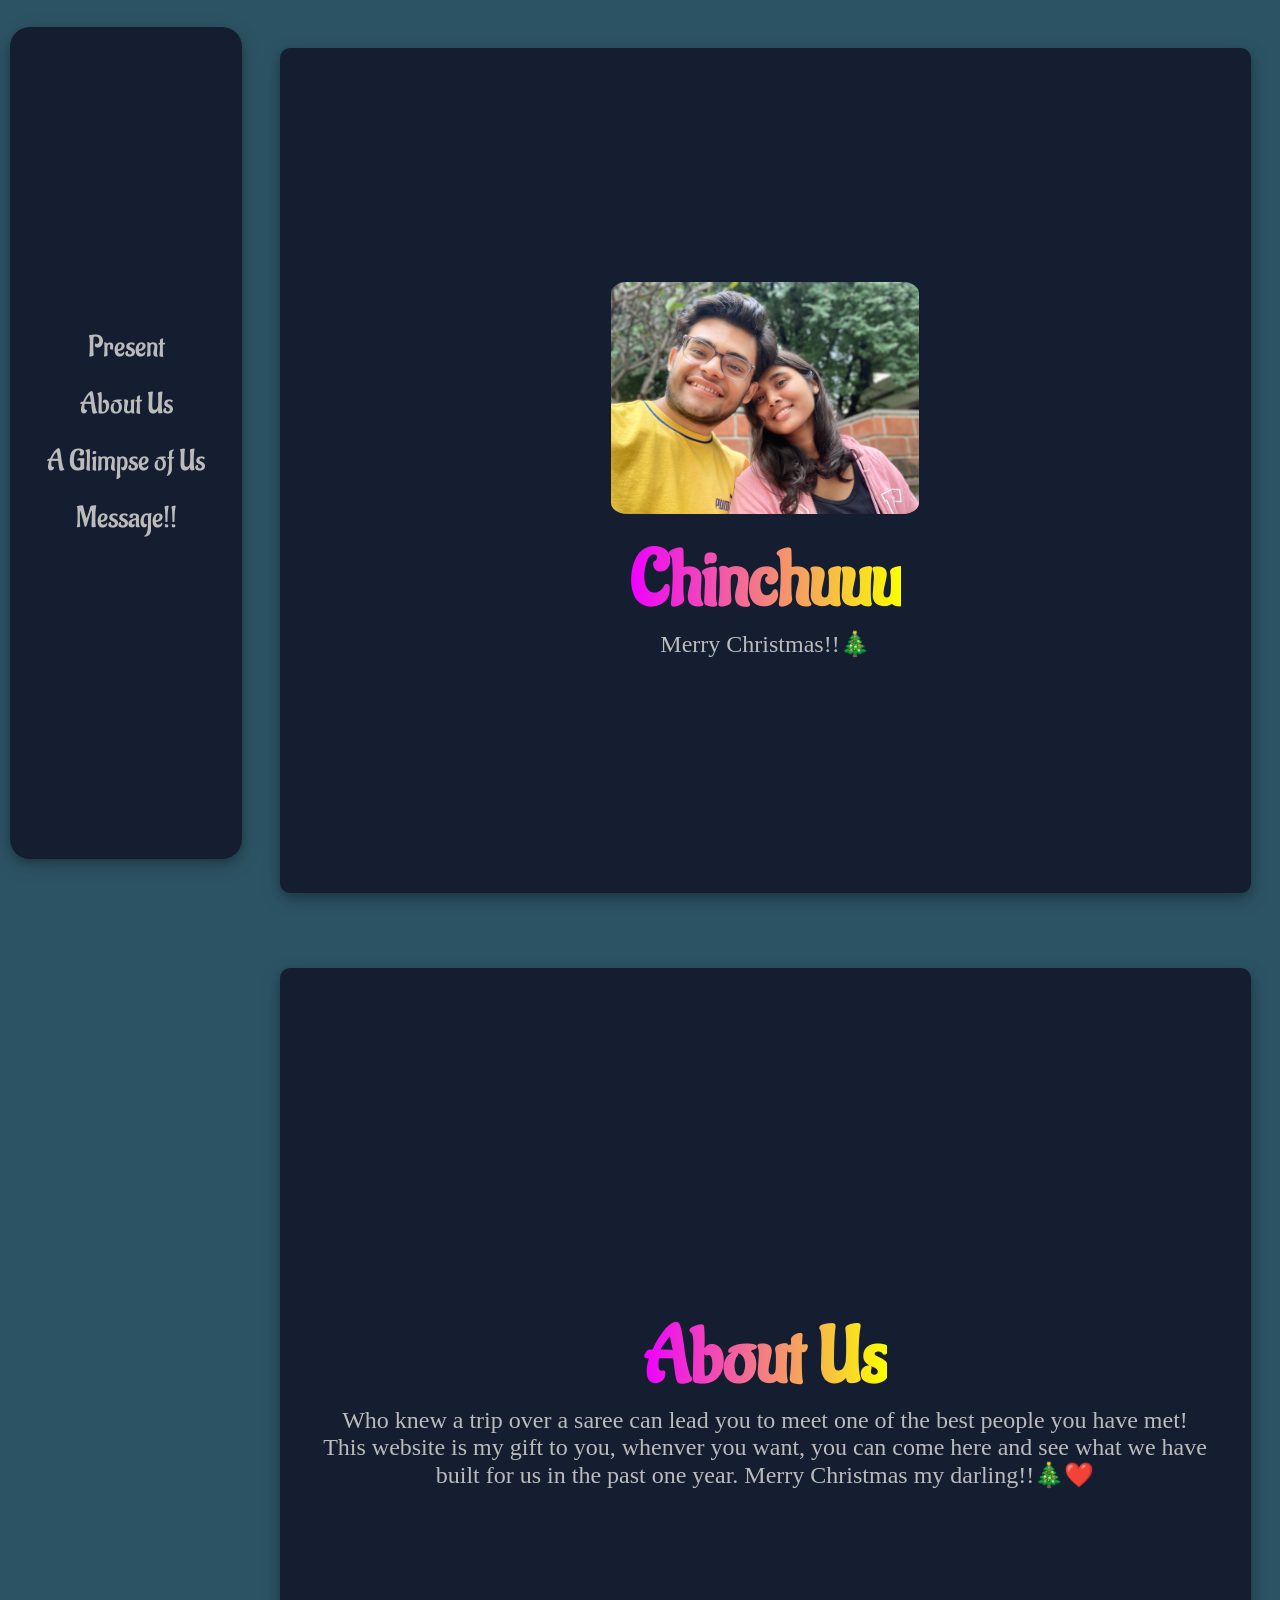
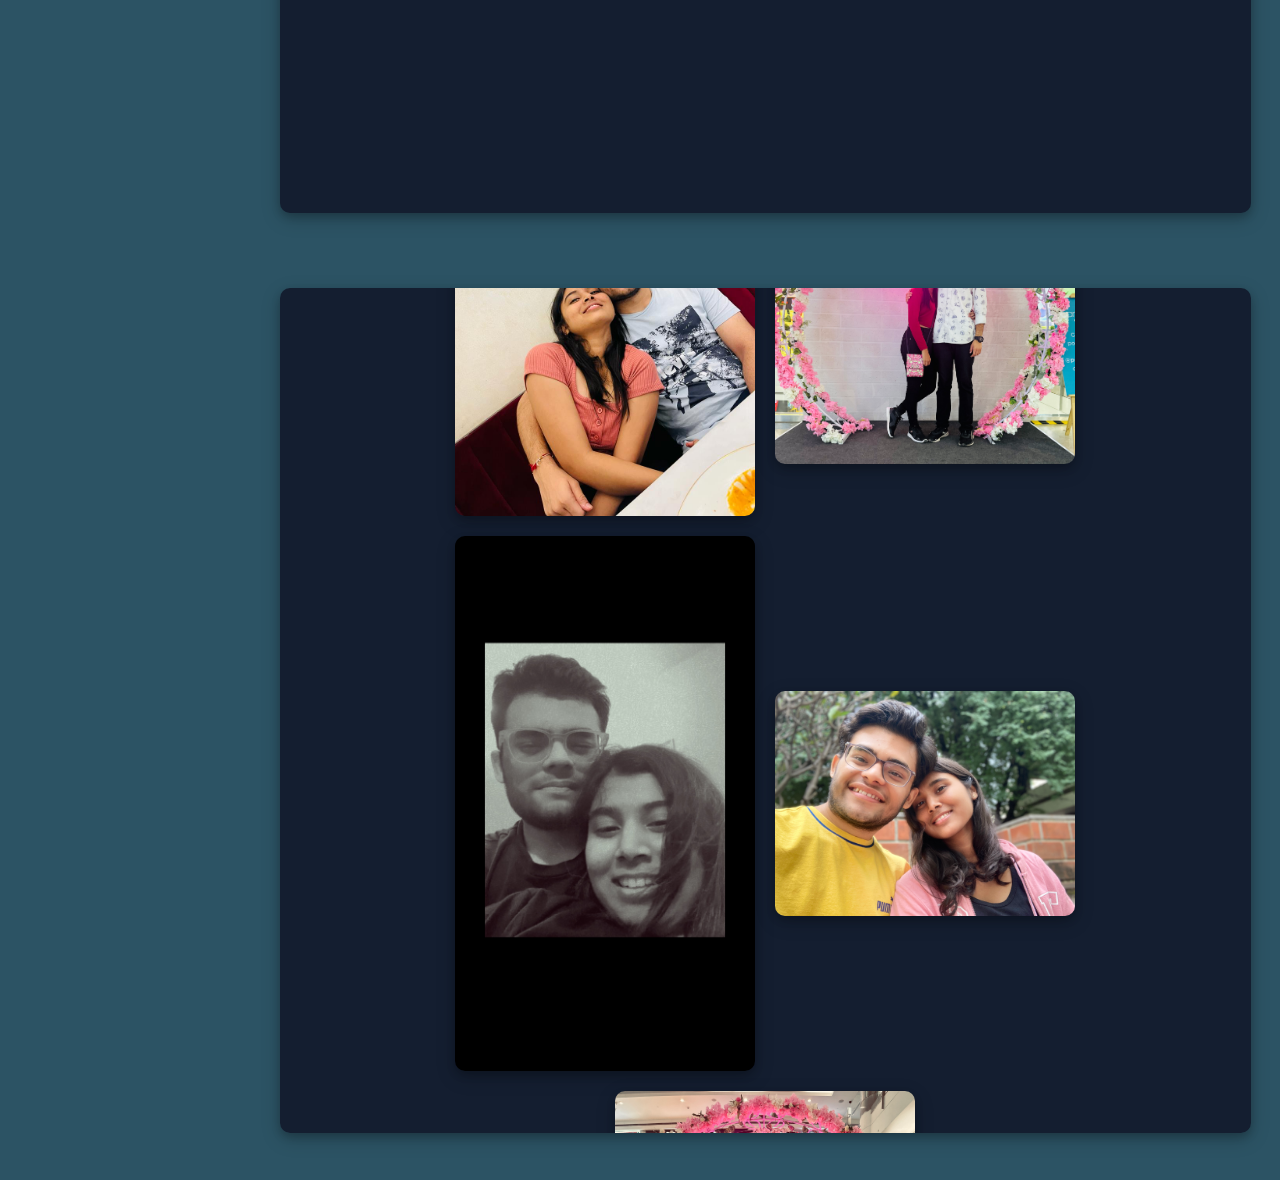
==== index.html @ b1ac2e4c "Initial commit" ====
<!DOCTYPE html>
<html lang="en">
<head>
    <meta charset="UTF-8">
    <title>Chinchuuu</title>
    <link rel="stylesheet" href="one.css">
    <meta name="viewport" content="width=device-width, initial-scale=1.0">
    <link rel="preconnect" href="https://fonts.googleapis.com">
<link rel="preconnect" href="https://fonts.gstatic.com" crossorigin>
<link rel="preconnect" href="https://fonts.googleapis.com">
<link rel="preconnect" href="https://fonts.gstatic.com" crossorigin>
<link href="https://fonts.googleapis.com/css2?family=Aladin&display=swap" rel="stylesheet">
</head>
<body>
    <div class="menu">
		<ul>
			<li><a href="#home">Present</a></li>
			<li><a href="#about">About Us</a></li>
			<li><a href="#portfolio">A Glimpse of Us</a></li>
			<li><a href="#contact">Message!!</a></li>
		</ul>
	</div>
    
    <section id="home">
        <div class="hbg">
            <img class="mainlogo" src="Images/IMG_5678.jpg" alt="First Photo" style="width: 308px;height:232px;" transform: rotate(90deg);>
        <h1>Chinchuuu</h1>
        <p>Merry Christmas!!🎄</p>
    </div>
    </section>
    
    <section id="about">
        <div class="hbg" style="text-align:center">
        <h1>About Us</h1>
        <p>Who knew a trip over a saree can lead you to meet one of the best people you have met! This website is my gift to you, whenver you want, you can come here and see what we have built for us in the past one year.
            Merry Christmas my darling!!🎄❤️ </p>
    </div>
    </section>
    
    <section id="portfolio">
        <div class="hbg">
            <h1>Recent Photos</h1>
            <div class="gallery">
                <img src="Images/b4053eeb-eb6e-457a-b4ee-e6c8d882829a.JPG">
                <img src="Images/IMG_0179.jpg">
                <img src="Images/IMG_5396.JPG">
                <img src="Images/IMG_5678.jpg">
                <img src="Images/IMG_0188.jpg">
                
            </div>
        <div class="credit">Made with <span style="color:tomato;font-size:20px;">❤ </span>by<a> Divam</a></div>
    </div>
    </section>
    
    <!-- <section id="contact">
        <div class="hbg">
            <h1>Contact Us</h1>
            <div class="contact-form">
                <form>
                  <label for="name">Name</label>
                  <input type="text" id="name" name="name" required>
                  
                  <label for="email">Email</label>
                  <input type="email" id="email" name="email" required>
                  
                  <label for="message">Message</label>
                  <textarea id="message" name="message" required></textarea>
                  
                  <button type="submit">Send</button>
                </form>
              </div>
        <div class="credit">Made with <span style="color:tomato;font-size:20px;">❤ </span>by<a href="https://www.learningrobo.com/"> Learning Robo</a></div>
    </div>
    </section> -->
    
    <script src="one.js"></script>
</body>
</html>
---- one.css ----
* {
    margin: 0;
    padding: 0;
}
body{
    background: #2C5364; 
    
}
.menu {
    display: flex;
    justify-content: center;
    align-items: center;
    background: #141E30;
    box-shadow: 0 4px 8px 0 rgba(0, 0, 0, 0.2), 0 6px 20px 0 rgba(0, 0, 0, 0.19);
	color: #fff;
	height:88%;
    width:15%;
	position: fixed;
    top:3%;
    bottom:3%;
	left: 10px;
    border-radius: 20px;
	padding: 20px;
}

.menu ul {
    display: flex;
    flex-direction:column;
    justify-content: center;
    align-items: center;
	list-style: none;
}

.menu li {
    text-align: center;
	margin-bottom: 20px;

}

.menu a {
	color: #bbbbbb;
	text-decoration: none;
	font-size: 30px;
    font-family: 'Aladin', cursive;
}
.menu a:hover {
	color: #f5af19;
}
.menu a:active {
	color: #f59;
}
/* .contact-form {
    padding: 20px;
    border-radius: 10px;
    width: 80%;
    margin: 0 auto;
  }
  .contact-form form {
    display: flex;
    flex-direction: column;
  }
  
  .contact-form label {
    color: #bbbbbb;
    margin-bottom: 10px;
    font-family: 'Aladin', cursive;
  }
  
  .contact-form input[type="text"],
  .contact-form input[type="email"]
   {
    height: 30px;
    padding: 10px;
    border-radius: 5px;
    border:none;
    border-bottom:2px solid #f5af19;
    margin-bottom: 10px;
    background-color: transparent;
    color: #bbbbbb;
    font-size: 20px;
  }
  .contact-form textarea{
    padding: 10px;
    height: 200px;
    border-radius: 5px;
    border: none;
    margin-bottom: 10px;
    background-color: transparent;
    border-bottom:2px solid #f5af19;
    color: #bbbbbb;
    font-size: 20px;
  }
  .contact-form button[type="submit"] {
    background-color: #2C5364;
    color: white;
    border: none;
    padding: 10px;
    border-radius: 5px;
    cursor: pointer;
    width: 20%;
    transition: background-color 0.5s ease;
  }
  
  .contact-form button[type="submit"]:hover {
    background-color: #3e8e41;
  } */
  

section {
    height: 100vh;
    display: flex;
    justify-content: center;
    align-items: center;
    flex-direction: column;
	margin:20px 20px 20px 270px ;
}
.hbg {
    border-radius: 10px;
    display: flex;
    justify-content: center;
    align-items: center;
    flex-direction: column;
    padding:40px;
    height: 85vh;
    width: 90%;
    background: #141E30;
    box-shadow: 0 4px 8px 0 rgba(0, 0, 0, 0.2), 0 6px 20px 0 rgba(0, 0, 0, 0.19);
    overflow: auto;
}
/* Customize the scrollbar */
.hbg::-webkit-scrollbar {
    width: 10px; /* Set the width of the scrollbar */
  }
  
  .hbg::-webkit-scrollbar-track {
    background: transparent; /* Set the background color of the scrollbar track */
  }
  
  .hbg::-webkit-scrollbar-thumb {
    background: linear-gradient(180deg, #f12711 0%, #f5af19 100%); /* Set the background color of the scrollbar thumb using a gradient */
    border-radius: 5px; /* Set the border radius of the scrollbar thumb */
  }
.mainlogo{
    width:308px;
    height:232px;
    border-radius:5%;
}

.hbg h1 {
   padding-top: 20px;
    font-size: 78px;
    background-image: linear-gradient(to right, #ee00ff 0%, #fbff00 100%);
    color: transparent;
    background-clip: text;
    font-family: 'Aladin', cursive;
}


p {
    font-size: 24px;
    color: #bbbbbb;
}

.gallery {
    margin-top:0px;
	display: flex;
	flex-wrap: wrap;
    justify-content: center;
    align-items: center;
}

.gallery img {
	margin: 10px;
	max-width: 300px;
	height: auto;
    border-radius: 10px;
    box-shadow: 0 4px 8px 0 rgba(0, 0, 0, 0.2), 0 6px 20px 0 rgba(0, 0, 0, 0.19);
}
@media only screen and (max-width: 860px) {
    .hbg h1
      {
         font-size: 68px;
     }
     p{
        font-size: 12px;
     }
   }
   @media only screen and (max-width: 600px) {
    .hbg h1
      {
         font-size: 29px;
     }
     p{
        font-size: 12px;
     }
   }
.credit a {
    text-decoration: none;
    color: #fff;
    font-weight: 800;
  }
  
  .credit {
      color: #fff;
    text-align: center;
    margin-top: 10px;
    font-family: Verdana,Geneva,Tahoma,sans-serif;
  }
  @media only screen and (max-width: 860px) {
    .menu{
        position: fixed;
    width: 40%;
    height:40px;
        margin:0px 7.5%;
    }
    .menu ul
     {
      
        flex-direction:row;
    }
    .menu a {
        margin-left:10px;
    }
    section{
        margin:80px; 
    }
    .hbg{
        height:80vh;
        width: 95%;
    }
        
  }
  @media only screen and (max-width: 600px) {
    .menu{
        position: fixed;
    width: 80%;
    height:40px;
        margin:0px;
    }
    .menu ul
     {
        flex-direction:row;
    }
    .menu a {
        margin-left:10px;
    }
    section{
        margin:10px; 
        margin-top: 70px;
    }
    .hbg{
        height:80vh;
        width: 95%;
    }
  }
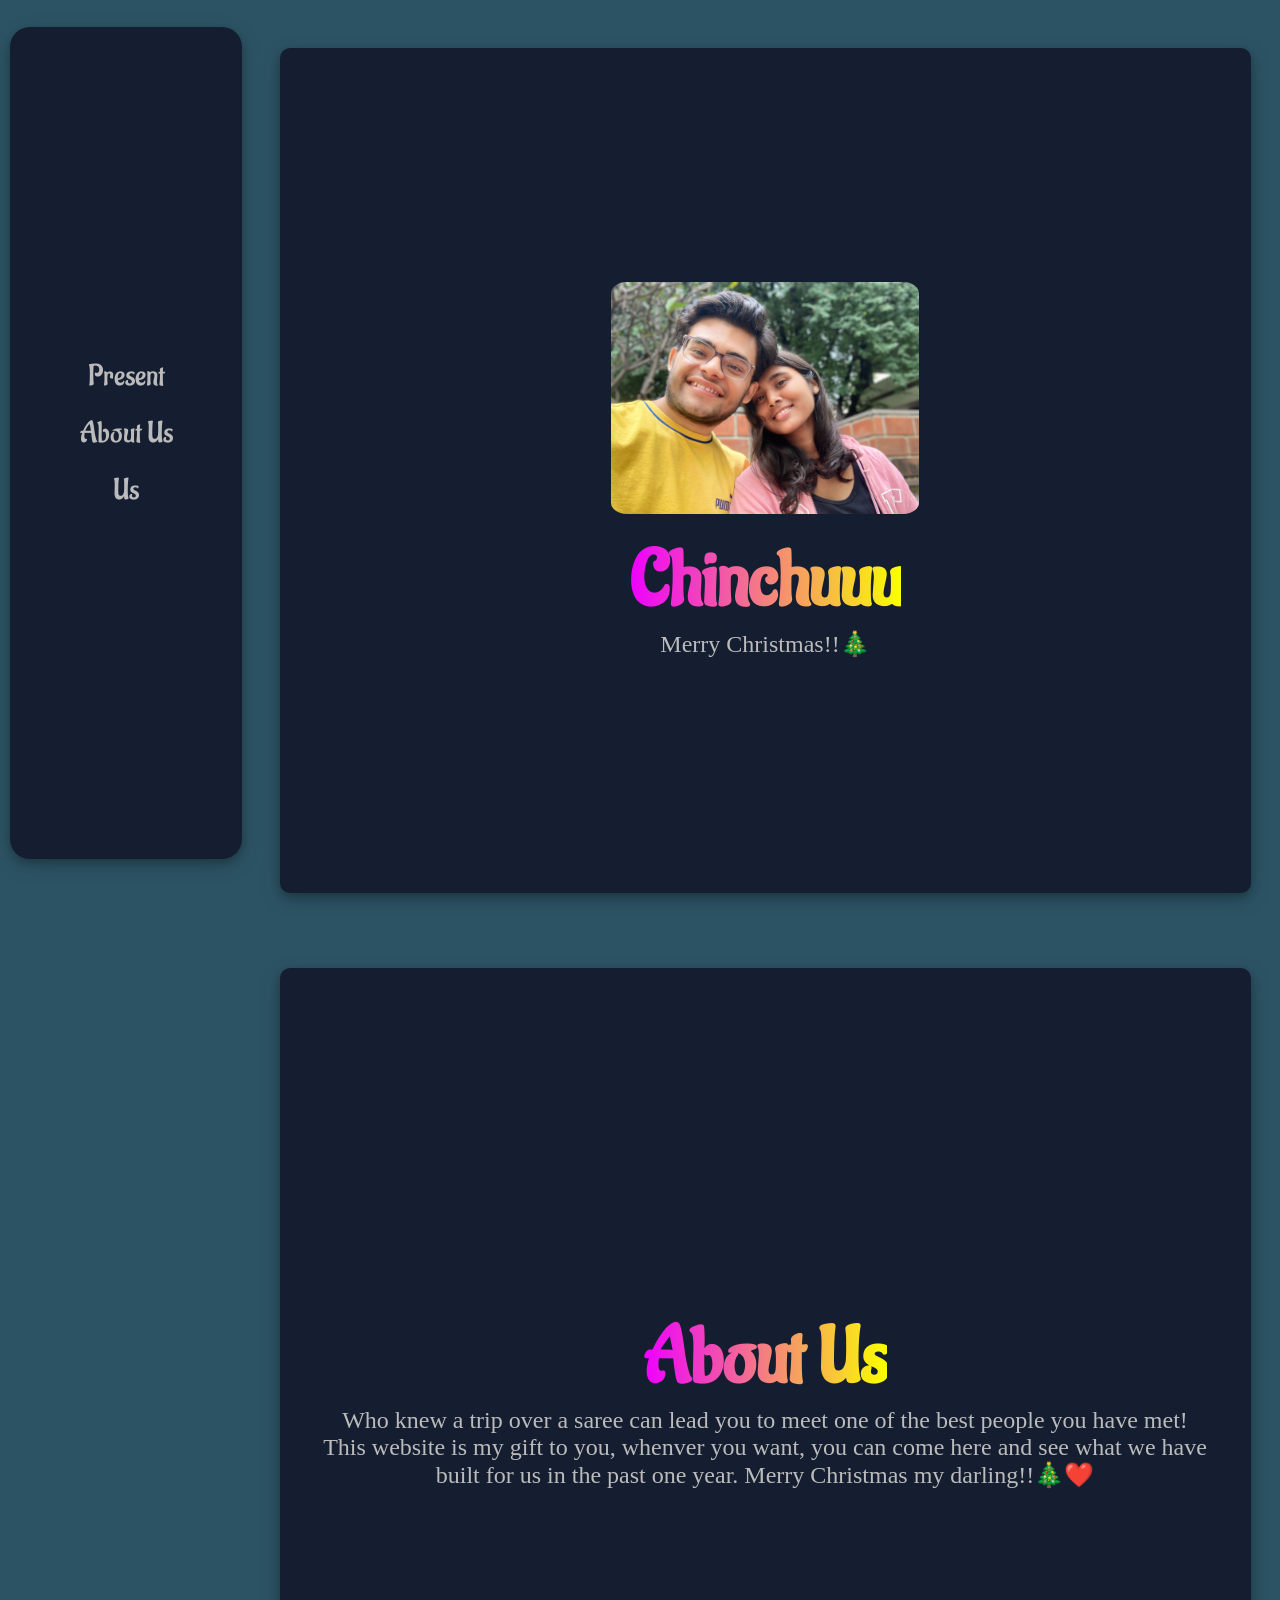
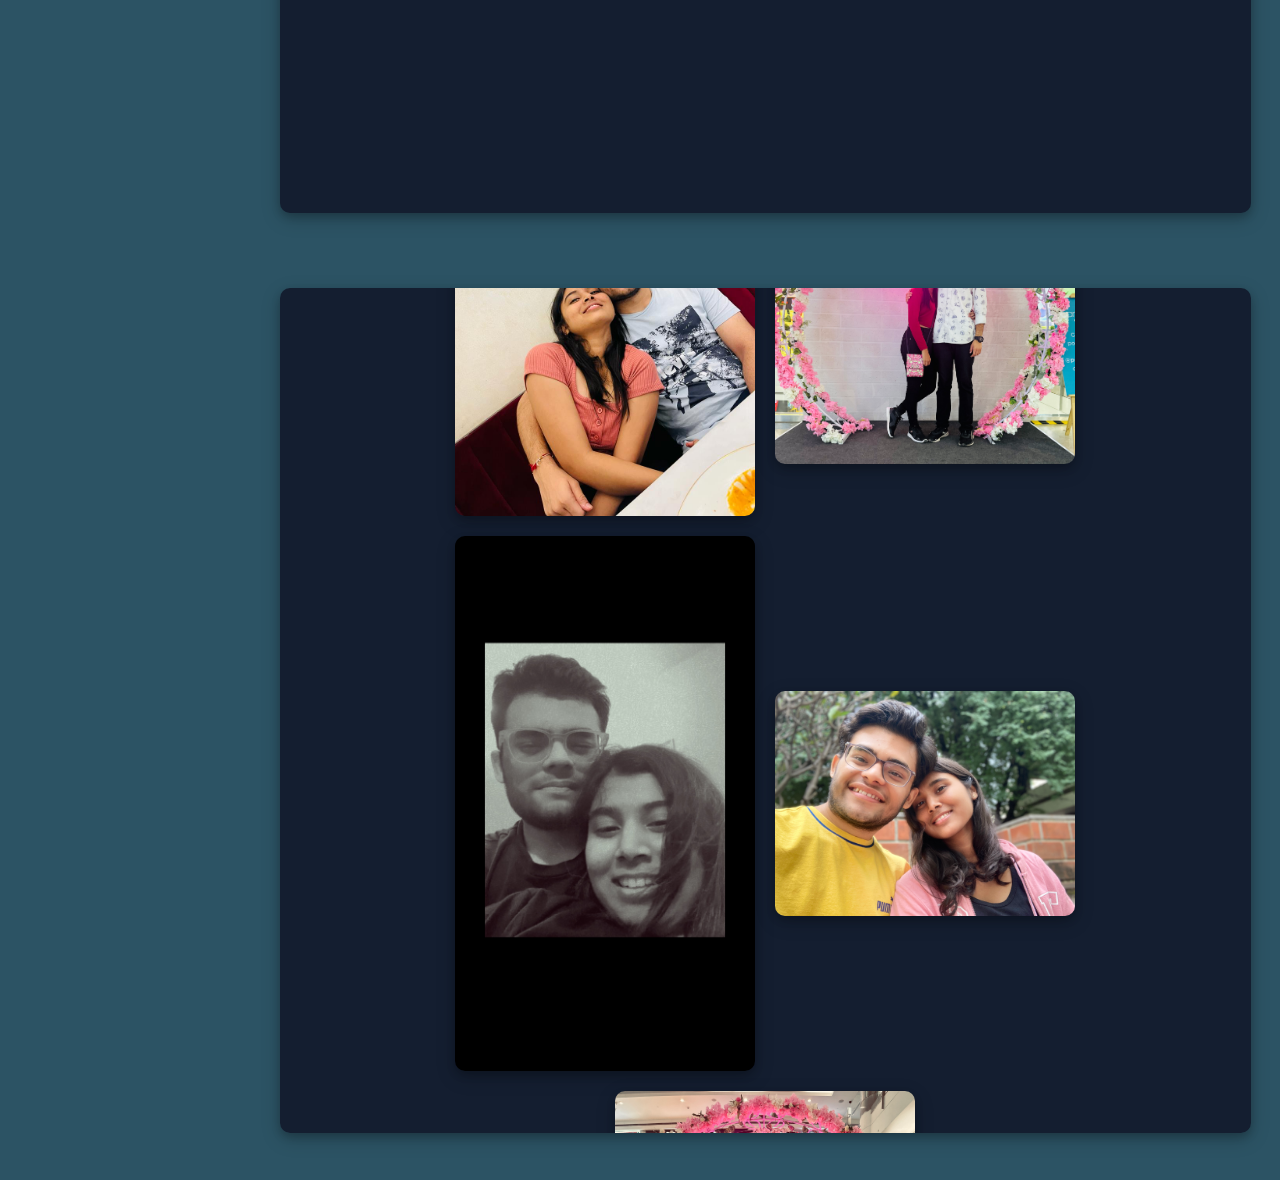
==== commit 30ca20f9: "Initial commit" ====
--- a/index.html
+++ b/index.html
@@ -17,8 +17,7 @@
 		<ul>
 			<li><a href="#home">Present</a></li>
 			<li><a href="#about">About Us</a></li>
-			<li><a href="#portfolio">A Glimpse of Us</a></li>
-			<li><a href="#contact">Message!!</a></li>
+			<li><a href="#portfolio">Us</a></li>
 		</ul>
 	</div>
     
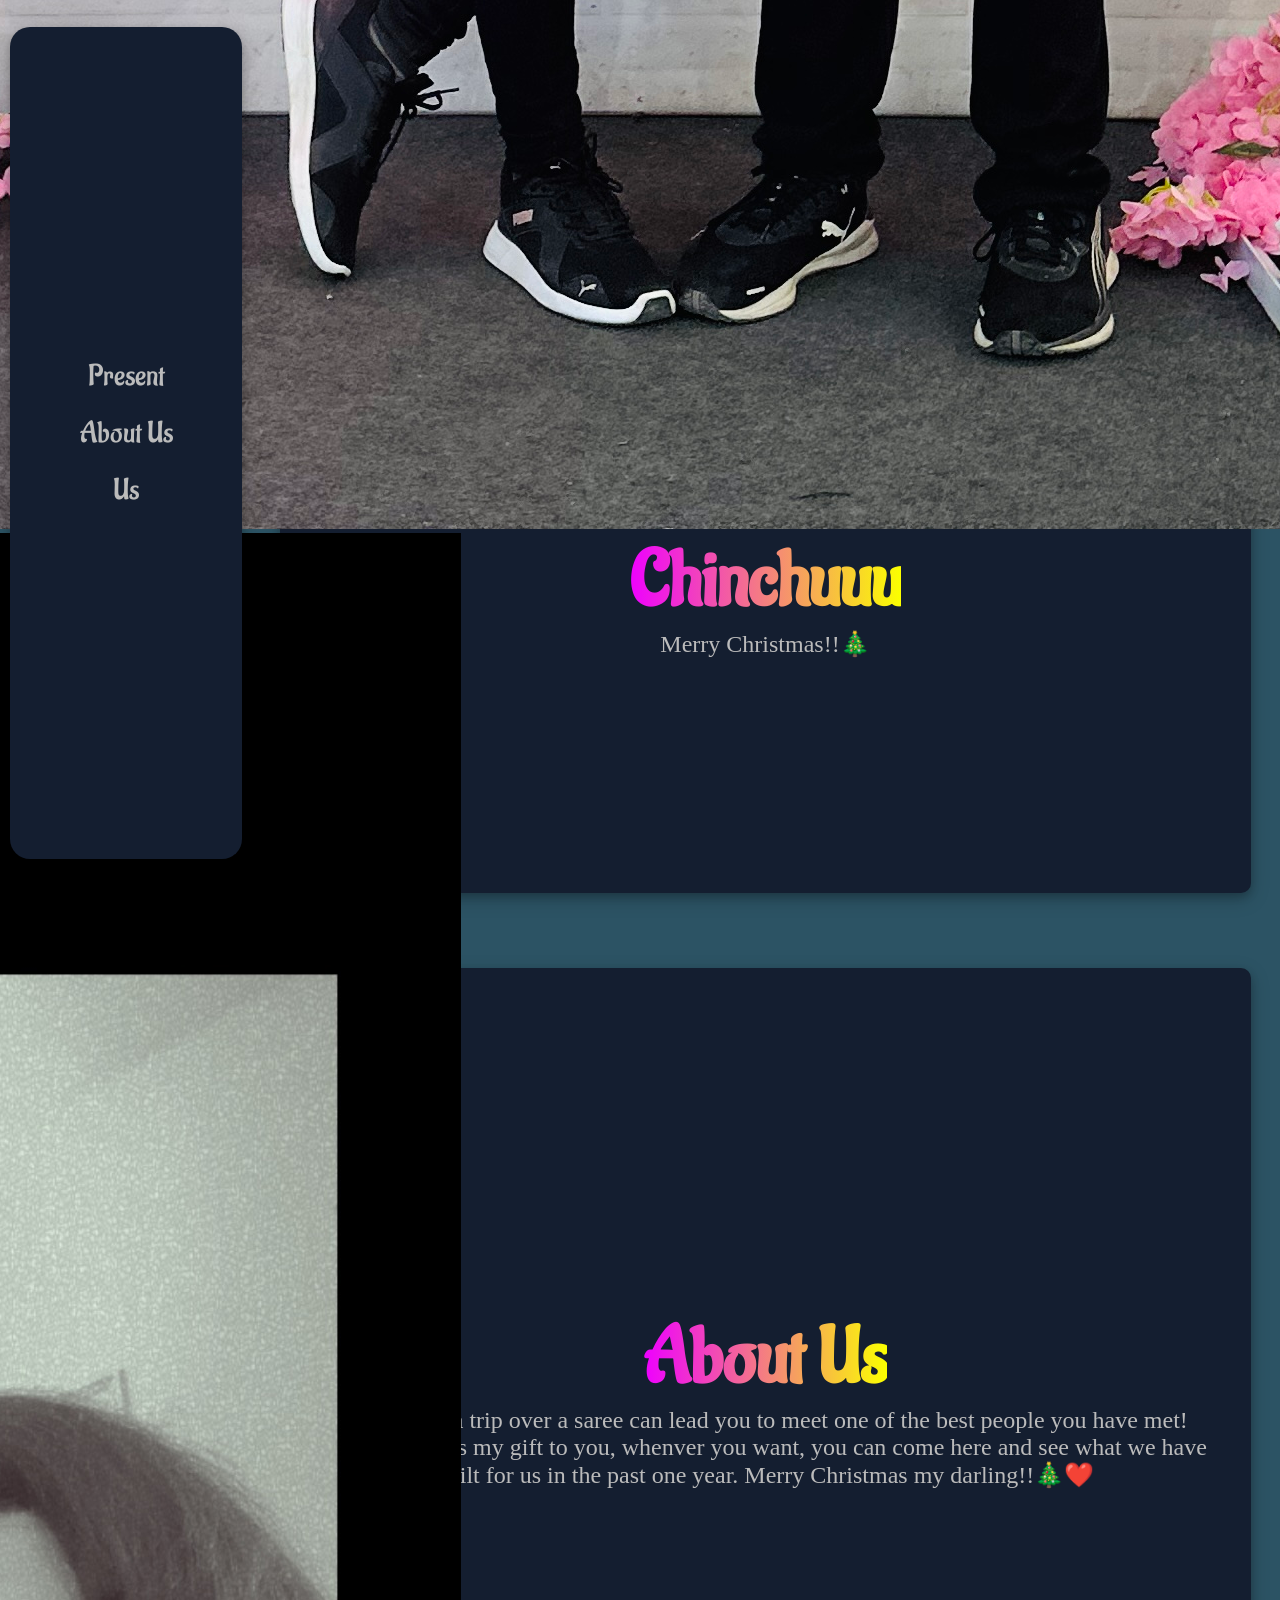
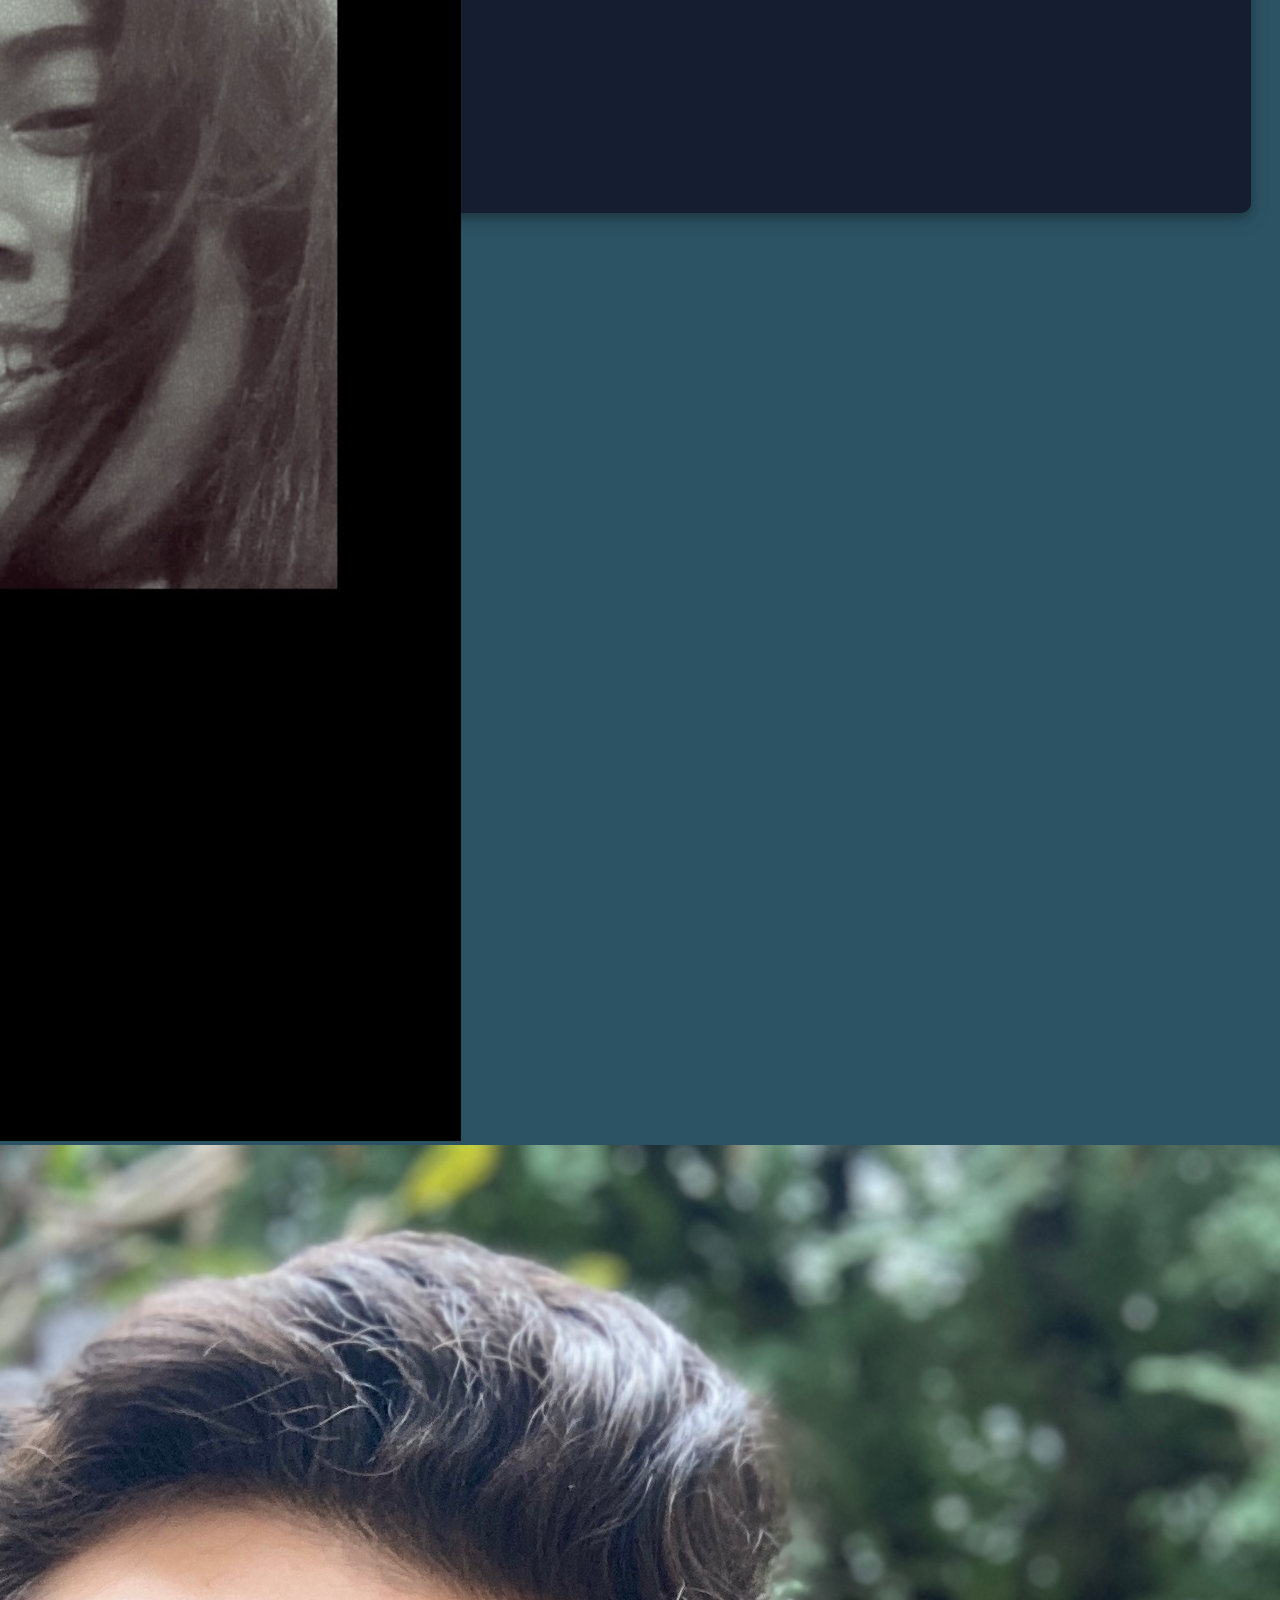
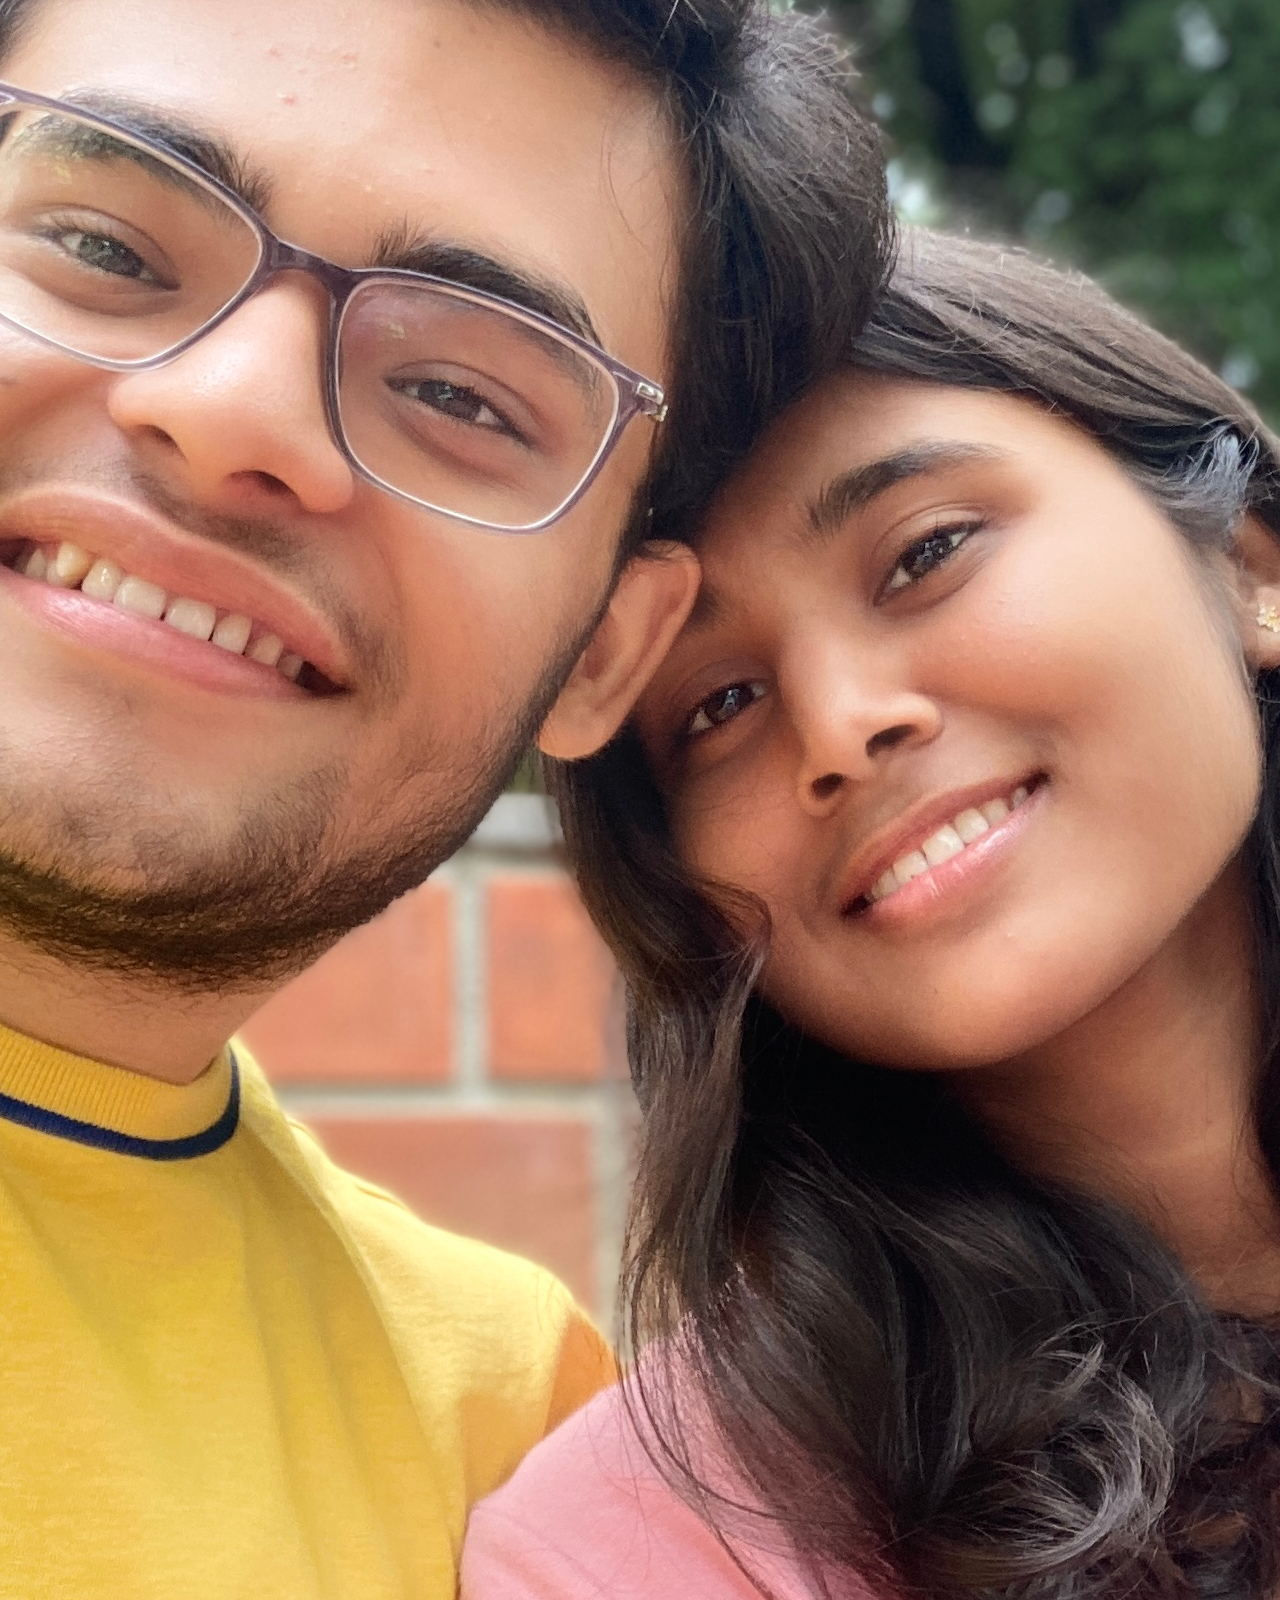
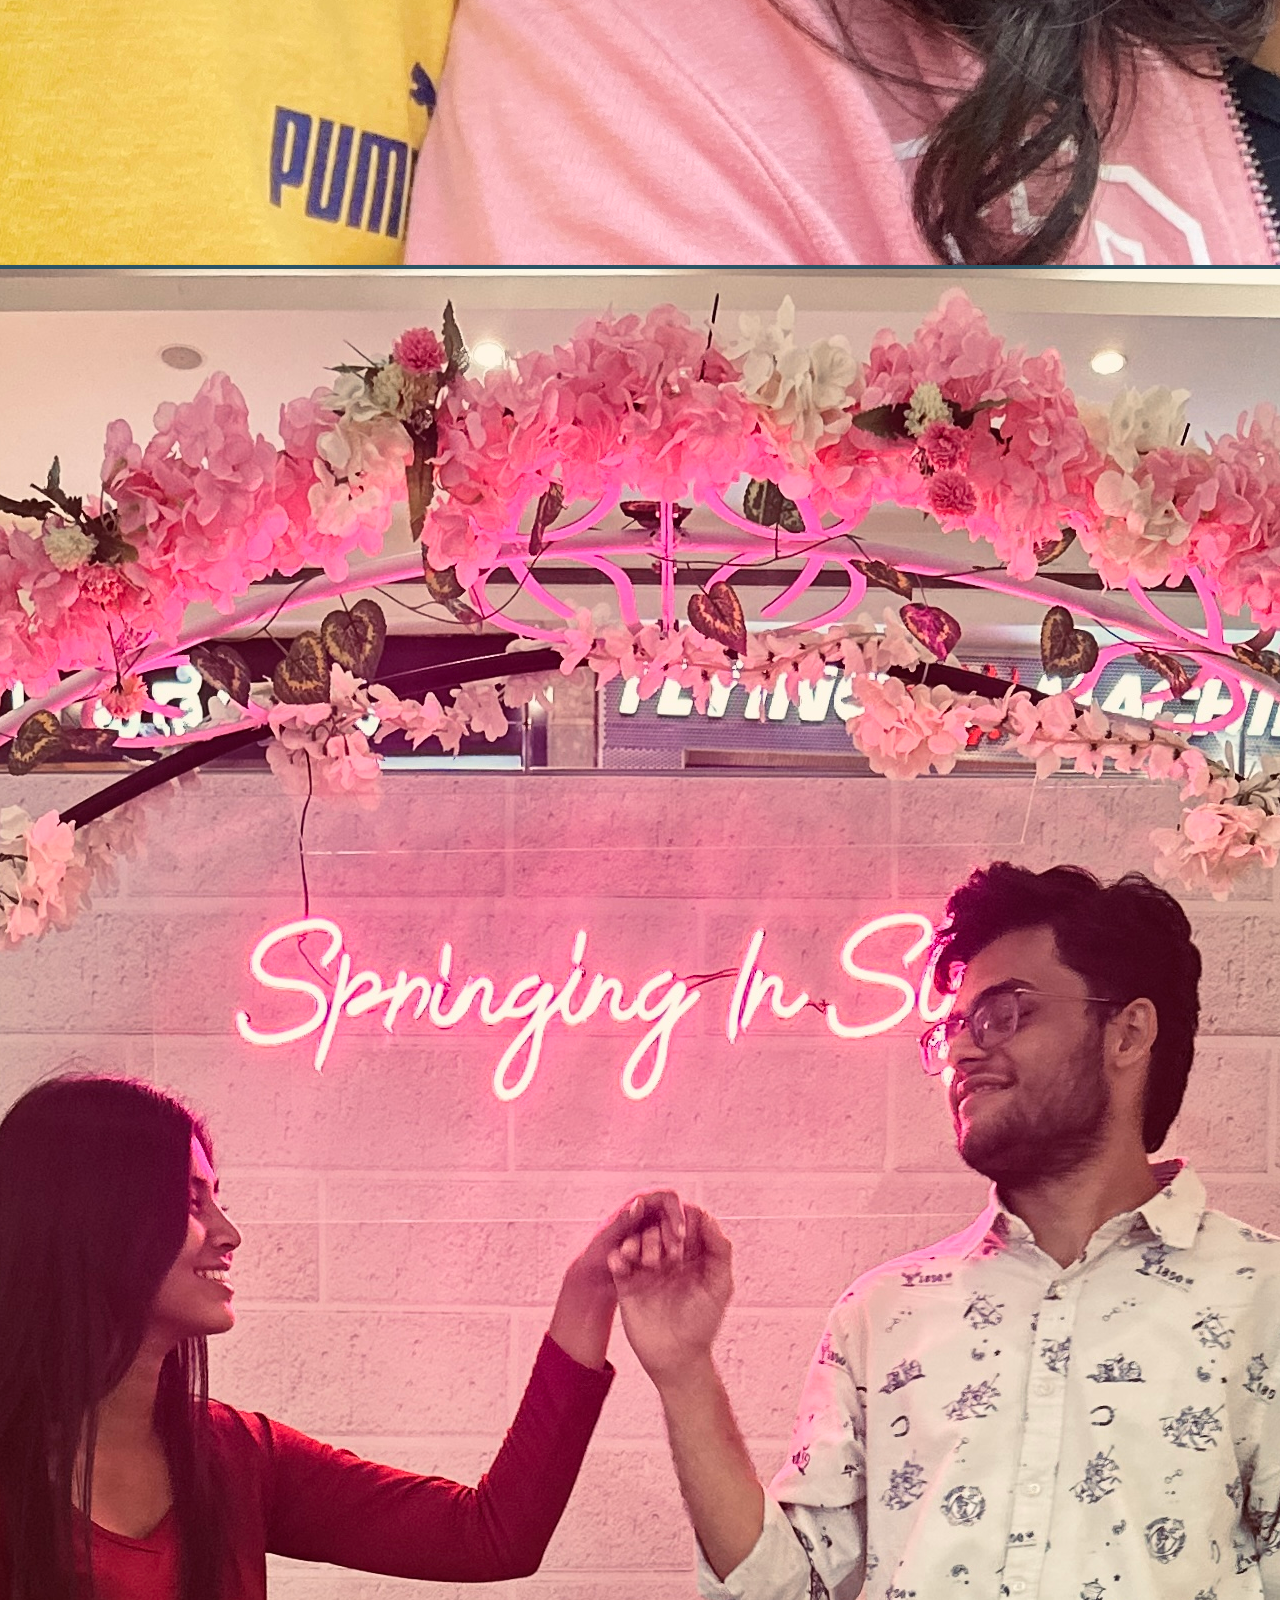
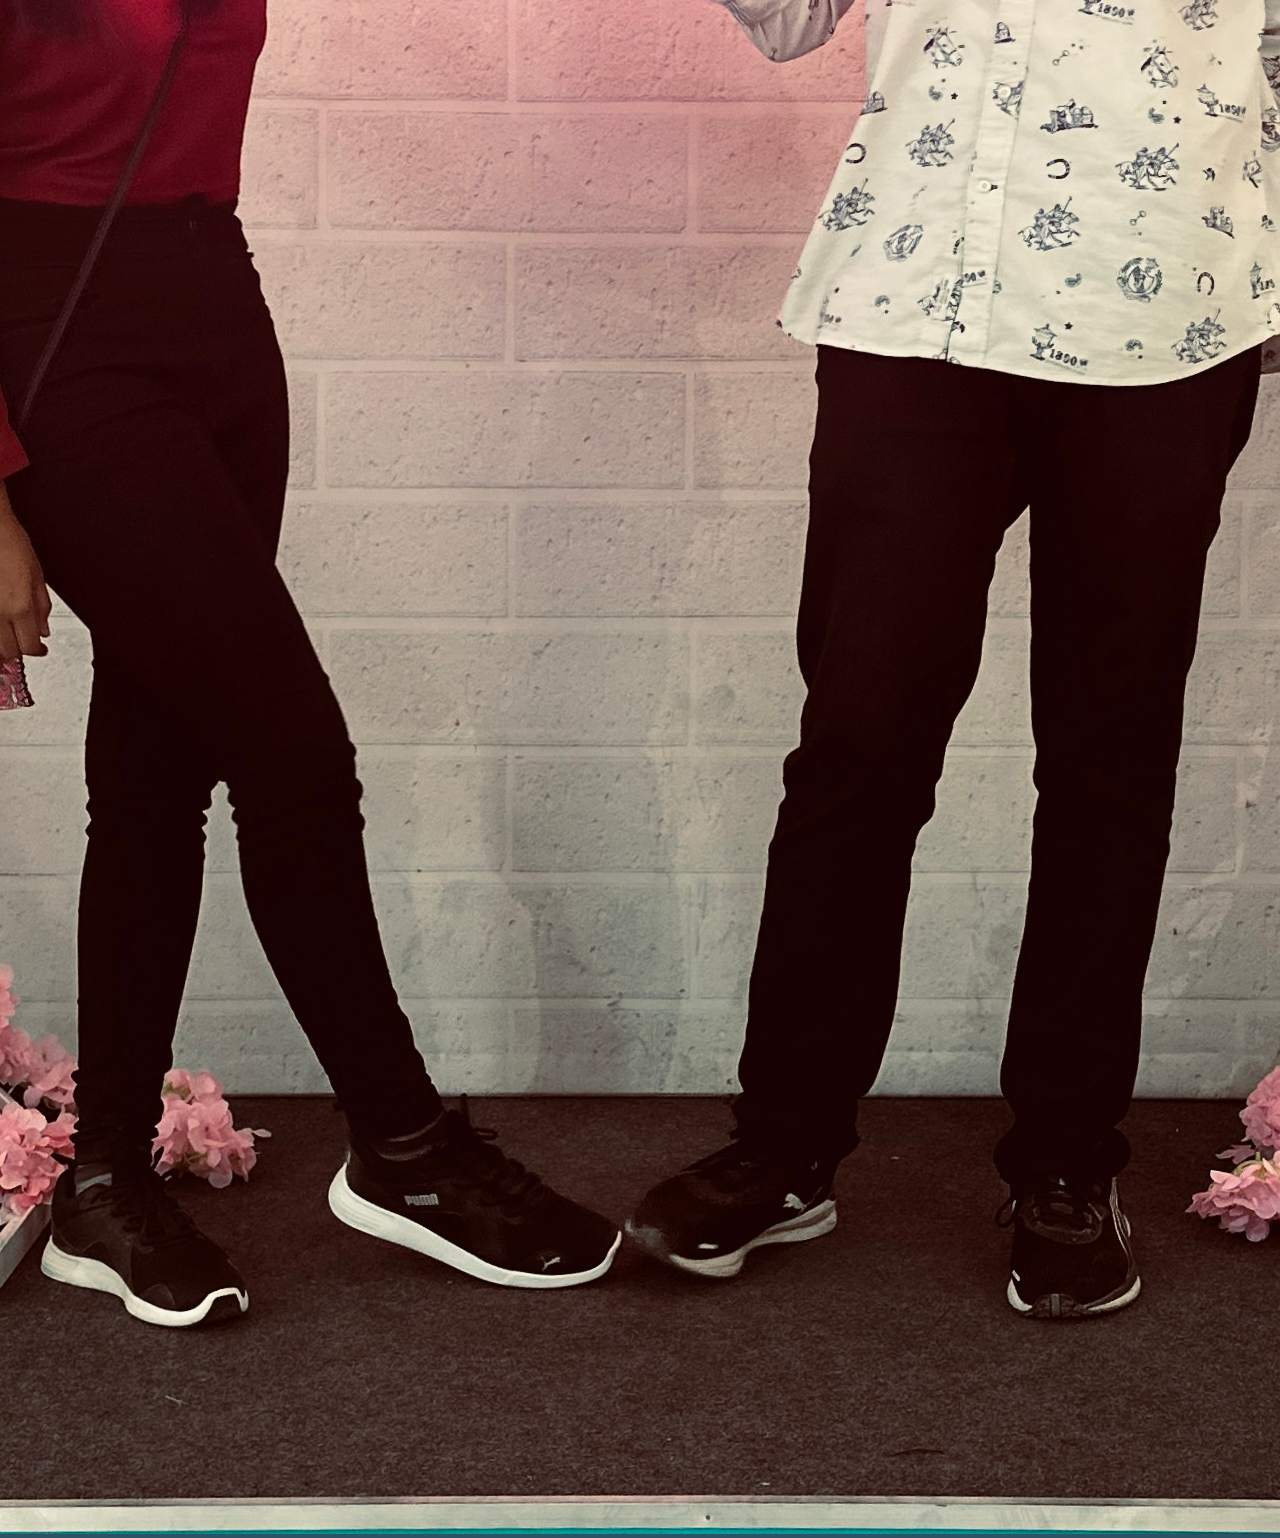
==== commit ccff0983: "Initial commit" ====
--- a/index.html
+++ b/index.html
@@ -38,7 +38,7 @@
     </section>
     
     <section id="portfolio">
-        <div class="hbg">
+        <!-- <div class="hbg">
             <h1>Recent Photos</h1>
             <div class="gallery">
                 <img src="Images/b4053eeb-eb6e-457a-b4ee-e6c8d882829a.JPG">
@@ -49,8 +49,16 @@
                 
             </div>
         <div class="credit">Made with <span style="color:tomato;font-size:20px;">❤ </span>by<a> Divam</a></div>
-    </div>
+    </div> -->
+    <div class="scroll-container">
+        <img src="Images/b4053eeb-eb6e-457a-b4ee-e6c8d882829a.JPG">
+        <img src="Images/IMG_0179.jpg">
+        <img src="Images/IMG_5396.JPG">
+        <img src="Images/IMG_5678.jpg">
+        <img src="Images/IMG_0188.jpg">
+      </div>
     </section>
+    
     
     <!-- <section id="contact">
         <div class="hbg">
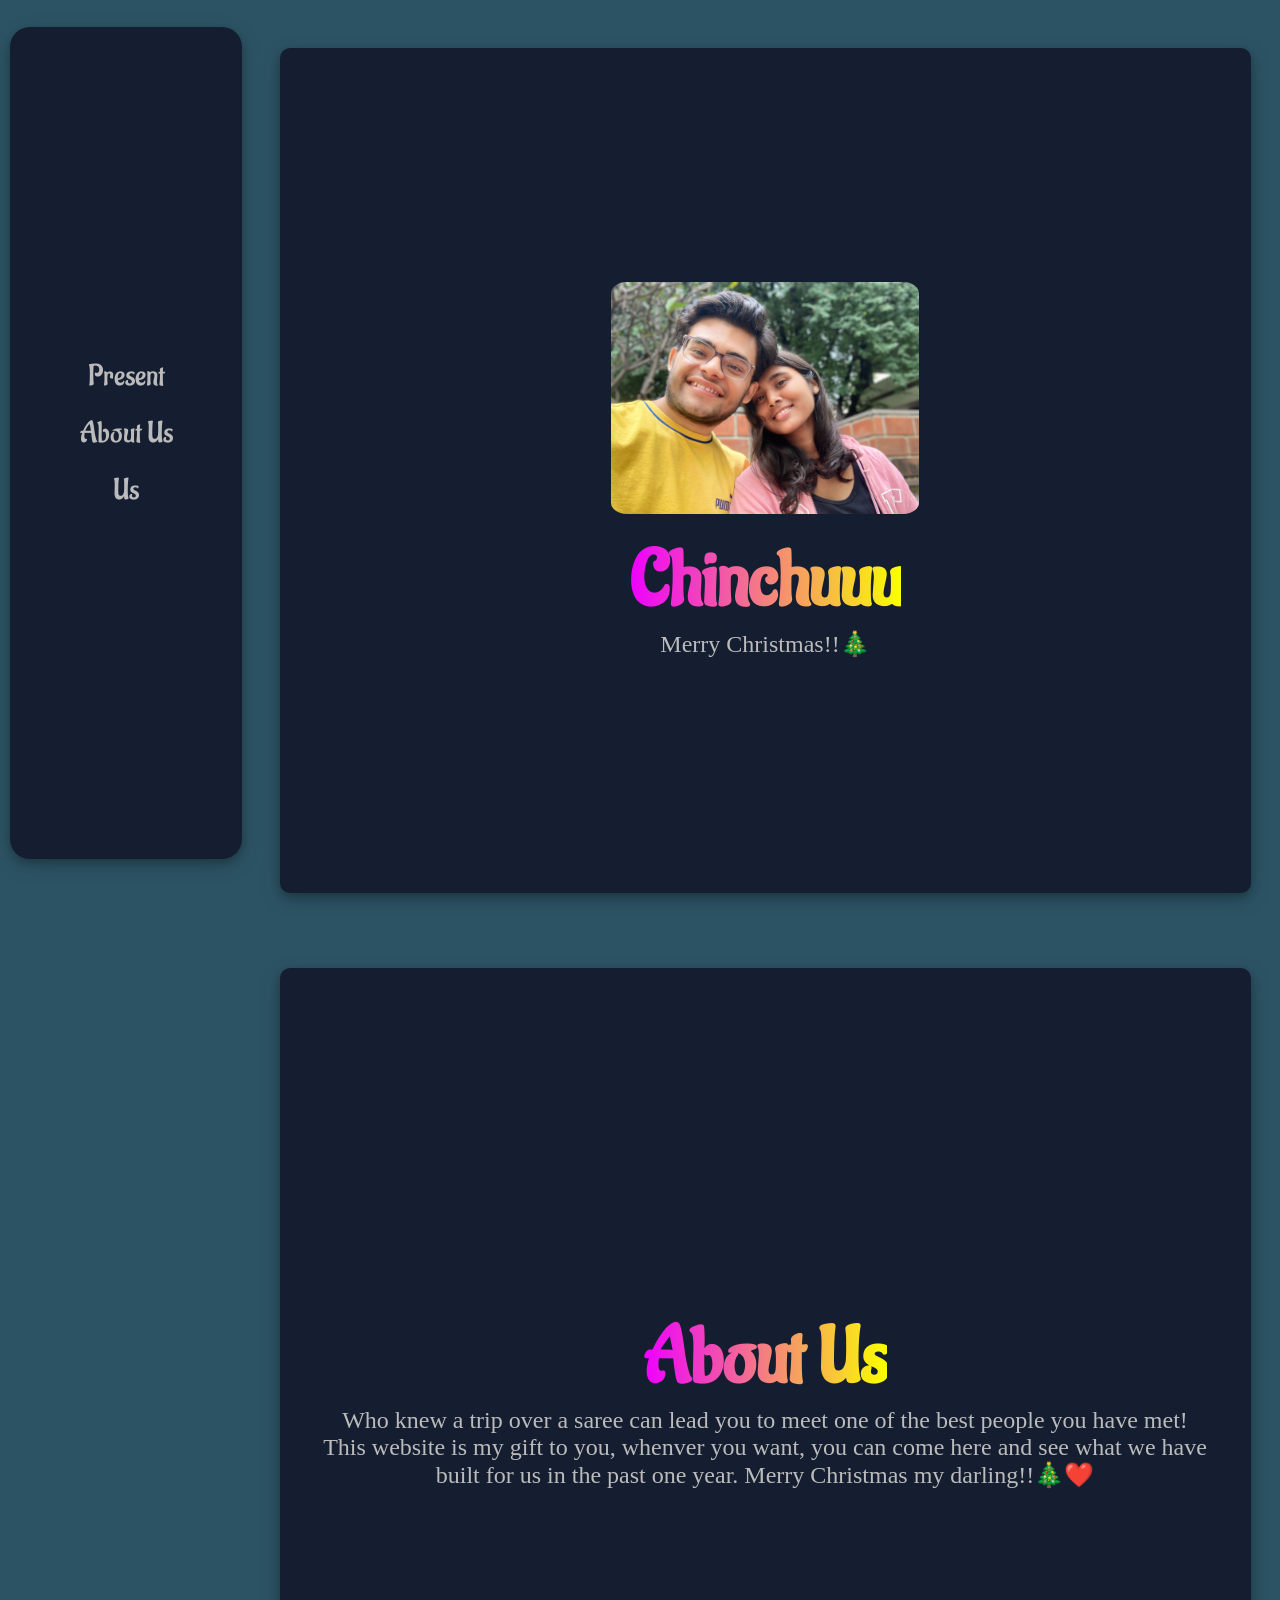
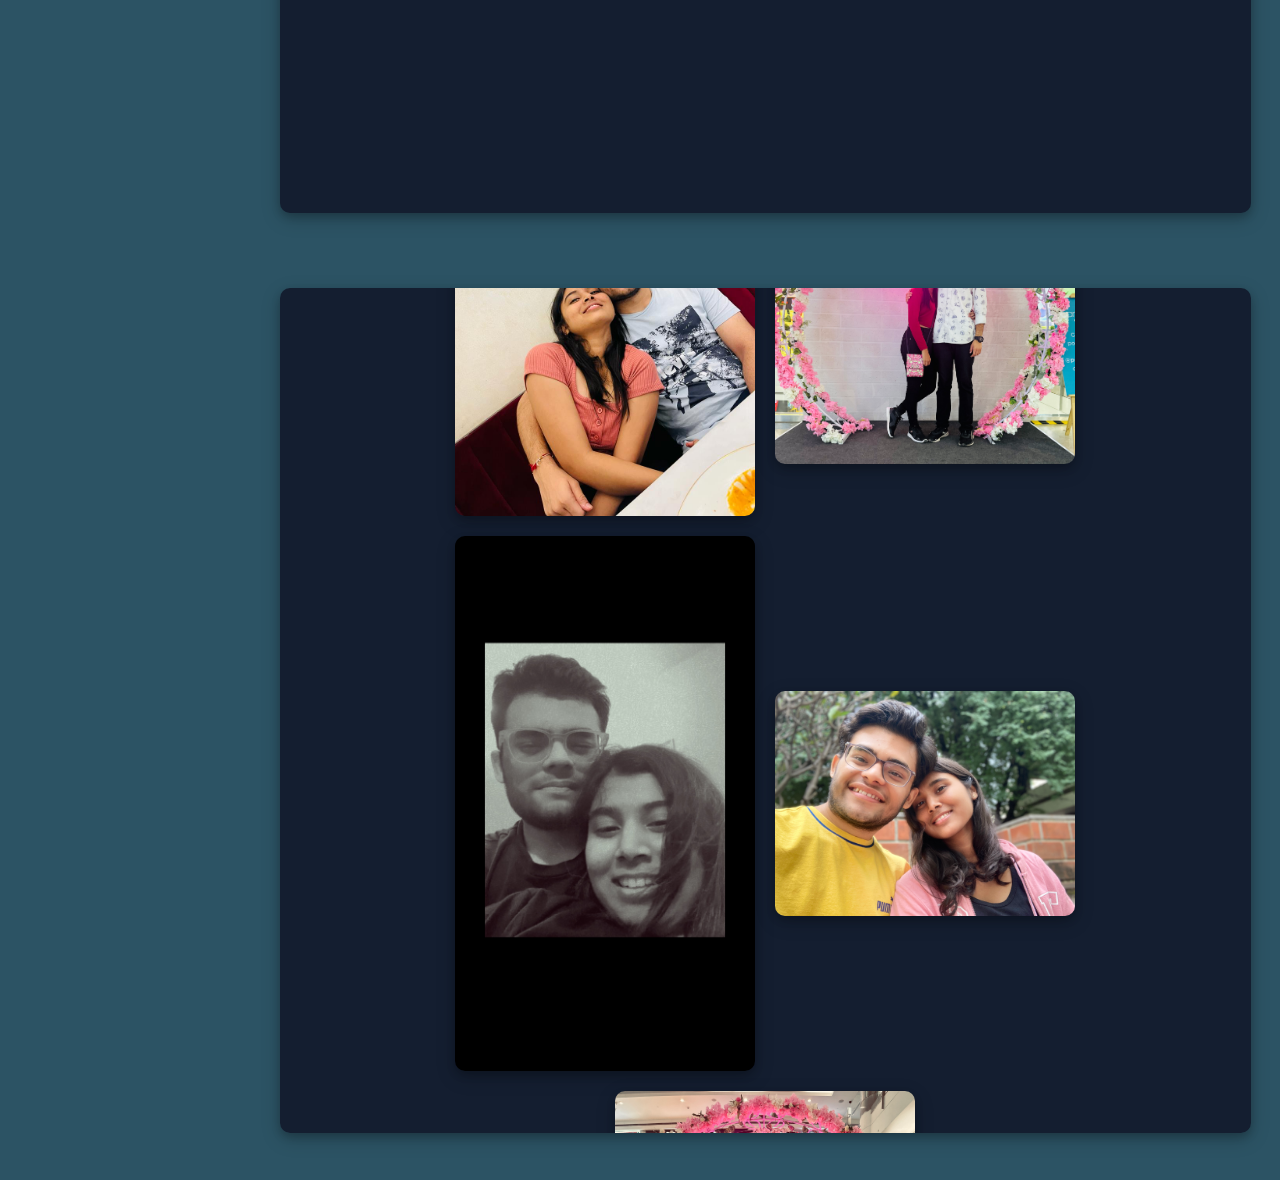
==== commit 38689aa1: "Initial commit" ====
--- a/index.html
+++ b/index.html
@@ -1,4 +1,3 @@
-
 <!DOCTYPE html>
 <html lang="en">
 <head>
@@ -38,7 +37,7 @@
     </section>
     
     <section id="portfolio">
-        <!-- <div class="hbg">
+        <div class="hbg">
             <h1>Recent Photos</h1>
             <div class="gallery">
                 <img src="Images/b4053eeb-eb6e-457a-b4ee-e6c8d882829a.JPG">
@@ -49,14 +48,7 @@
                 
             </div>
         <div class="credit">Made with <span style="color:tomato;font-size:20px;">❤ </span>by<a> Divam</a></div>
-    </div> -->
-    <div class="scroll-container">
-        <img src="Images/b4053eeb-eb6e-457a-b4ee-e6c8d882829a.JPG">
-        <img src="Images/IMG_0179.jpg">
-        <img src="Images/IMG_5396.JPG">
-        <img src="Images/IMG_5678.jpg">
-        <img src="Images/IMG_0188.jpg">
-      </div>
+    </div>
     </section>
     
     
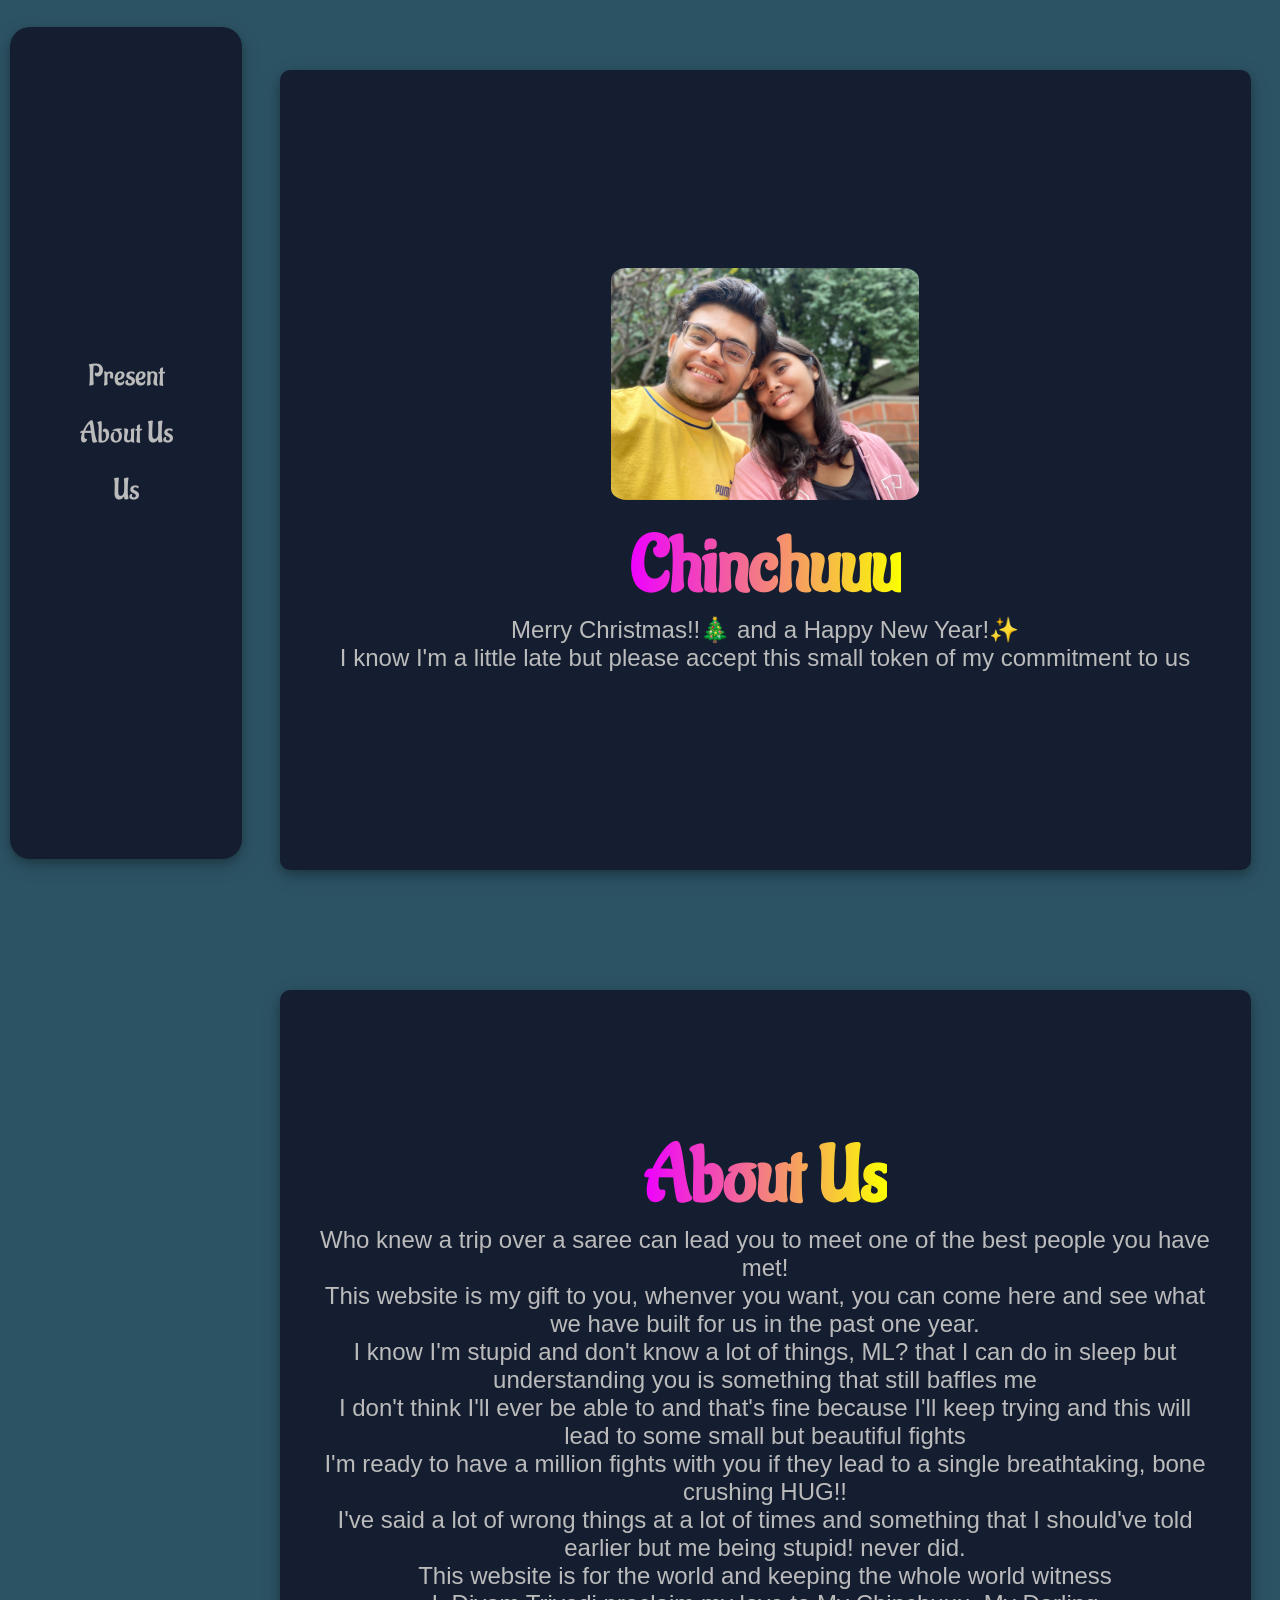
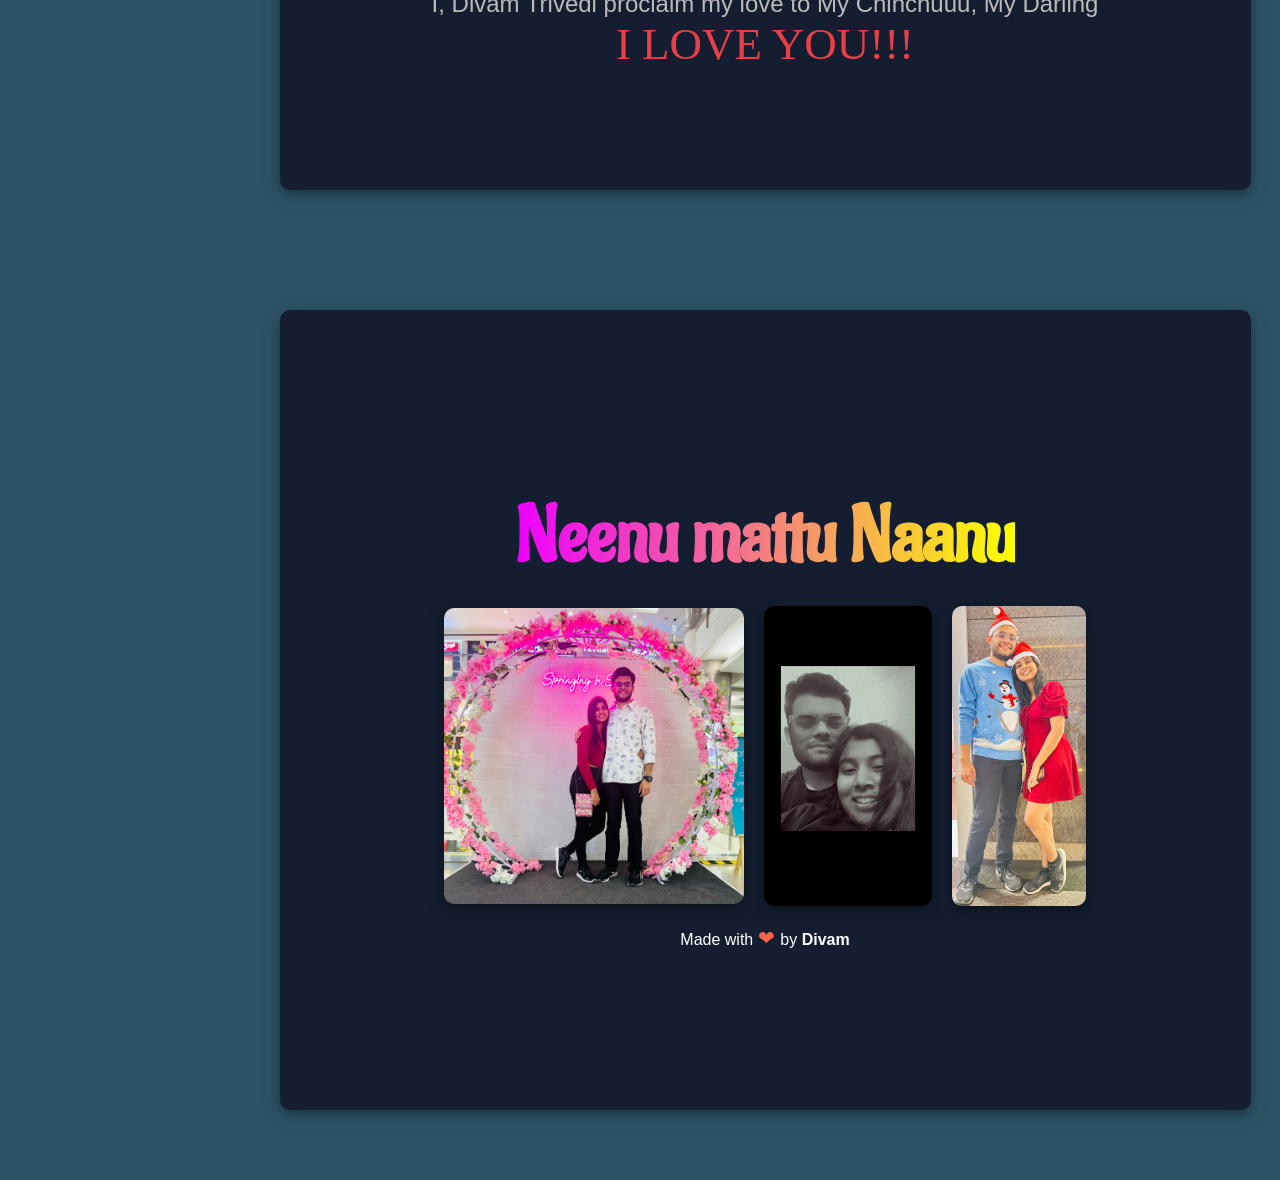
==== commit 9ad7f0ae: "Initial commit" ====
--- a/index.html
+++ b/index.html
@@ -24,28 +24,35 @@
         <div class="hbg">
             <img class="mainlogo" src="Images/IMG_5678.jpg" alt="First Photo" style="width: 308px;height:232px;" transform: rotate(90deg);>
         <h1>Chinchuuu</h1>
-        <p>Merry Christmas!!🎄</p>
+        <p>Merry Christmas!!🎄 and a Happy New Year!✨</p>
+        <p> I know I'm a little late but please accept this small token of my commitment to us</p>
     </div>
     </section>
     
     <section id="about">
         <div class="hbg" style="text-align:center">
         <h1>About Us</h1>
-        <p>Who knew a trip over a saree can lead you to meet one of the best people you have met! This website is my gift to you, whenver you want, you can come here and see what we have built for us in the past one year.
-            Merry Christmas my darling!!🎄❤️ </p>
+        <p>Who knew a trip over a saree can lead you to meet one of the best people you have met!</p>
+        <p>This website is my gift to you, whenver you want, you can come here and see what we have built for us in the past one year.</p>
+        <p>I know I'm stupid and don't know a lot of things, ML? that I can do in sleep but understanding you is something that still baffles me</p>
+        <p>I don't think I'll ever be able to and that's fine because I'll keep trying and this will lead to some small but beautiful fights</p>
+        <p>I'm ready to have a million fights with you if they lead to a single breathtaking, bone crushing HUG!!</p>
+        <p>I've said a lot of wrong things at a lot of times and something that I should've told earlier but me being stupid! never did.</p>
+        <p>This website is for the world and keeping the whole world witness</p>
+        <p>I, Divam Trivedi proclaim my love to My Chinchuuu, My Darling</p>
+        <p class = 'ily'> I LOVE YOU!!!</p>
     </div>
     </section>
     
     <section id="portfolio">
         <div class="hbg">
-            <h1>Recent Photos</h1>
+            <h1>Neenu mattu Naanu</h1>
             <div class="gallery">
-                <img src="Images/b4053eeb-eb6e-457a-b4ee-e6c8d882829a.JPG">
+                
                 <img src="Images/IMG_0179.jpg">
                 <img src="Images/IMG_5396.JPG">
-                <img src="Images/IMG_5678.jpg">
-                <img src="Images/IMG_0188.jpg">
-                
+                <img src="Images/IMG_7204.jpg">
+                <!-- <img src="Images/IMG_0188.jpg"> -->
             </div>
         <div class="credit">Made with <span style="color:tomato;font-size:20px;">❤ </span>by<a> Divam</a></div>
     </div>
--- a/one.css
+++ b/one.css
@@ -122,7 +122,7 @@
     align-items: center;
     flex-direction: column;
     padding:40px;
-    height: 85vh;
+    height: 80vh;
     width: 90%;
     background: #141E30;
     box-shadow: 0 4px 8px 0 rgba(0, 0, 0, 0.2), 0 6px 20px 0 rgba(0, 0, 0, 0.19);
@@ -138,7 +138,7 @@
   }
   
   .hbg::-webkit-scrollbar-thumb {
-    background: linear-gradient(180deg, #f12711 0%, #f5af19 100%); /* Set the background color of the scrollbar thumb using a gradient */
+    background: linear-gradient(145deg, #f12711 0%, #f5af19 100%); /* Set the background color of the scrollbar thumb using a gradient */
     border-radius: 5px; /* Set the border radius of the scrollbar thumb */
   }
 .mainlogo{
@@ -159,11 +159,19 @@
 
 p {
     font-size: 24px;
-    color: #bbbbbb;
+    font-family: Verdana, Geneva, Tahoma, sans-serif;
+    text-align: center;
+    color: #bbbbbb;
+}
+
+.ily{
+    font-size: 45px;
+    font-family: cursive;
+    color: rgb(233, 63, 70)
 }
 
 .gallery {
-    margin-top:0px;
+    margin-top:10px;
 	display: flex;
 	flex-wrap: wrap;
     justify-content: center;
@@ -173,7 +181,7 @@
 .gallery img {
 	margin: 10px;
 	max-width: 300px;
-	height: auto;
+	max-height: 300px;
     border-radius: 10px;
     box-shadow: 0 4px 8px 0 rgba(0, 0, 0, 0.2), 0 6px 20px 0 rgba(0, 0, 0, 0.19);
 }
@@ -226,7 +234,7 @@
         margin:80px; 
     }
     .hbg{
-        height:80vh;
+        height:100vh;
         width: 95%;
     }
         
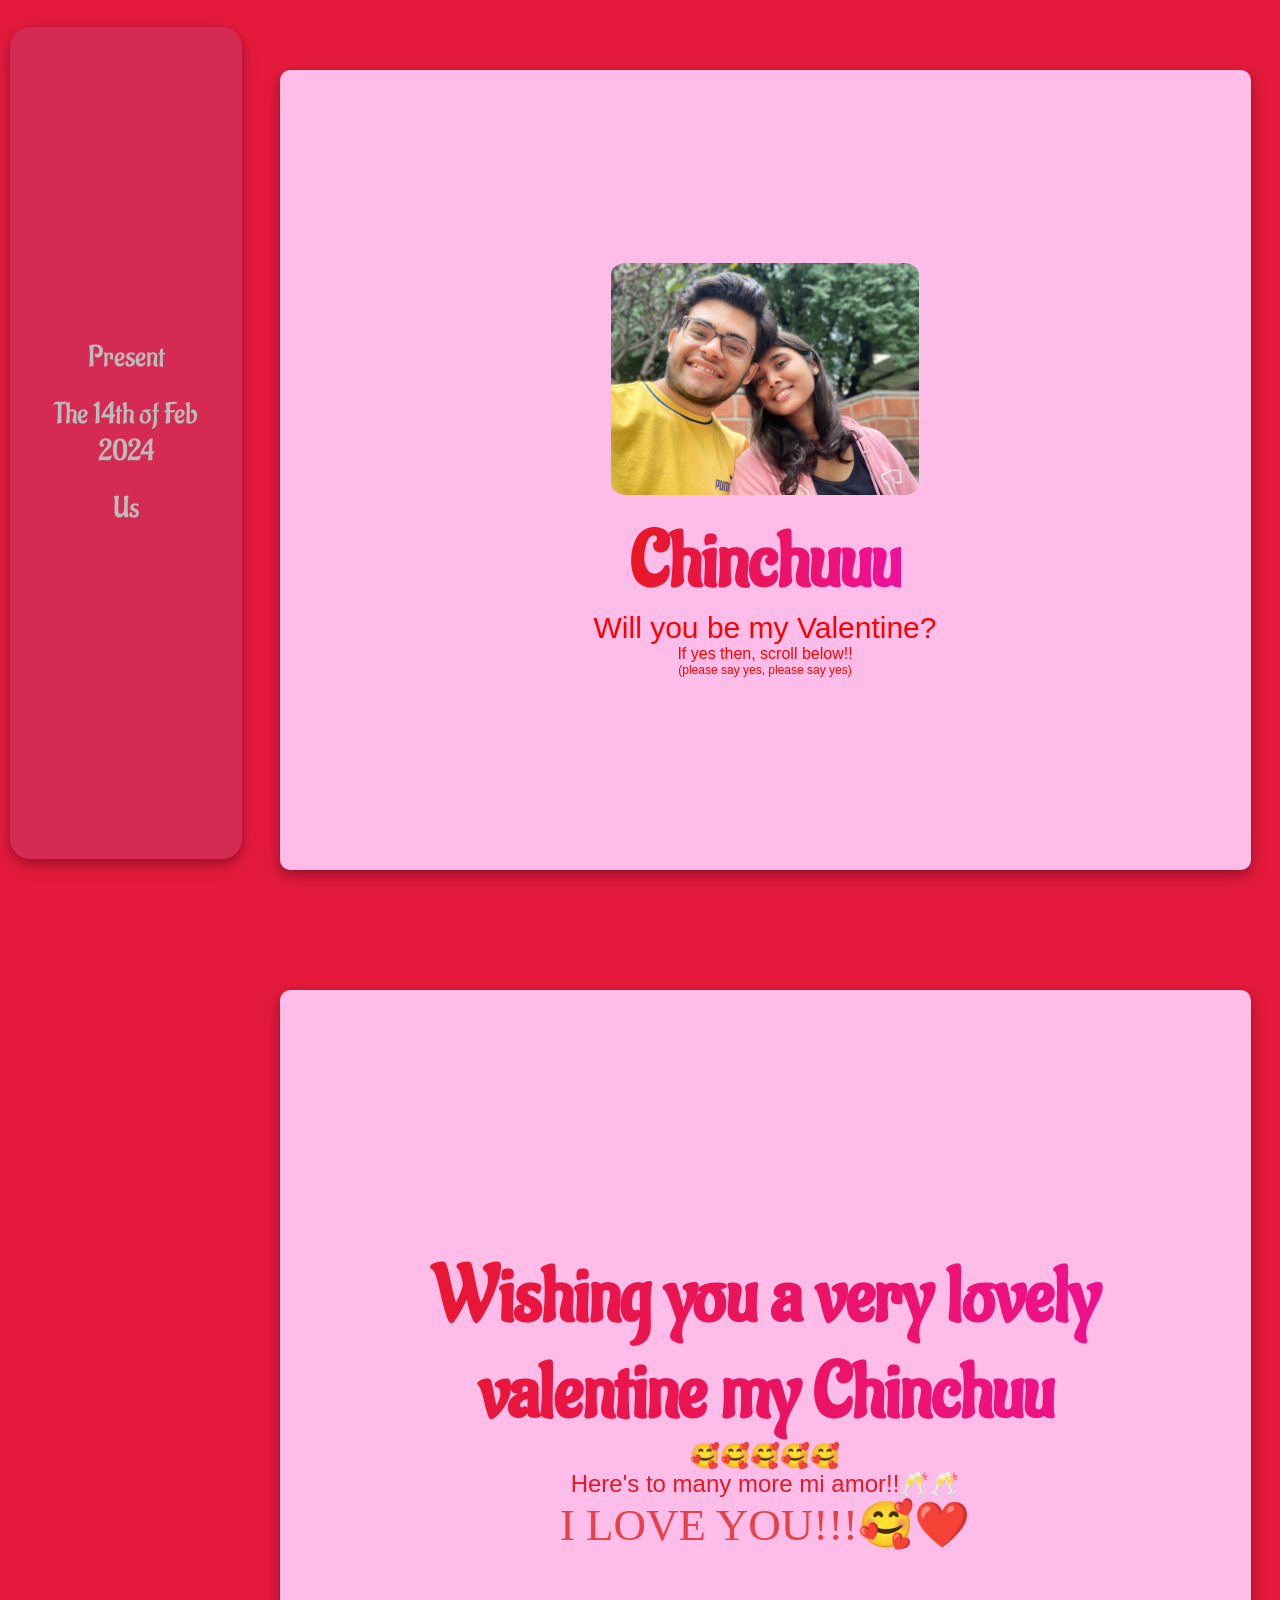
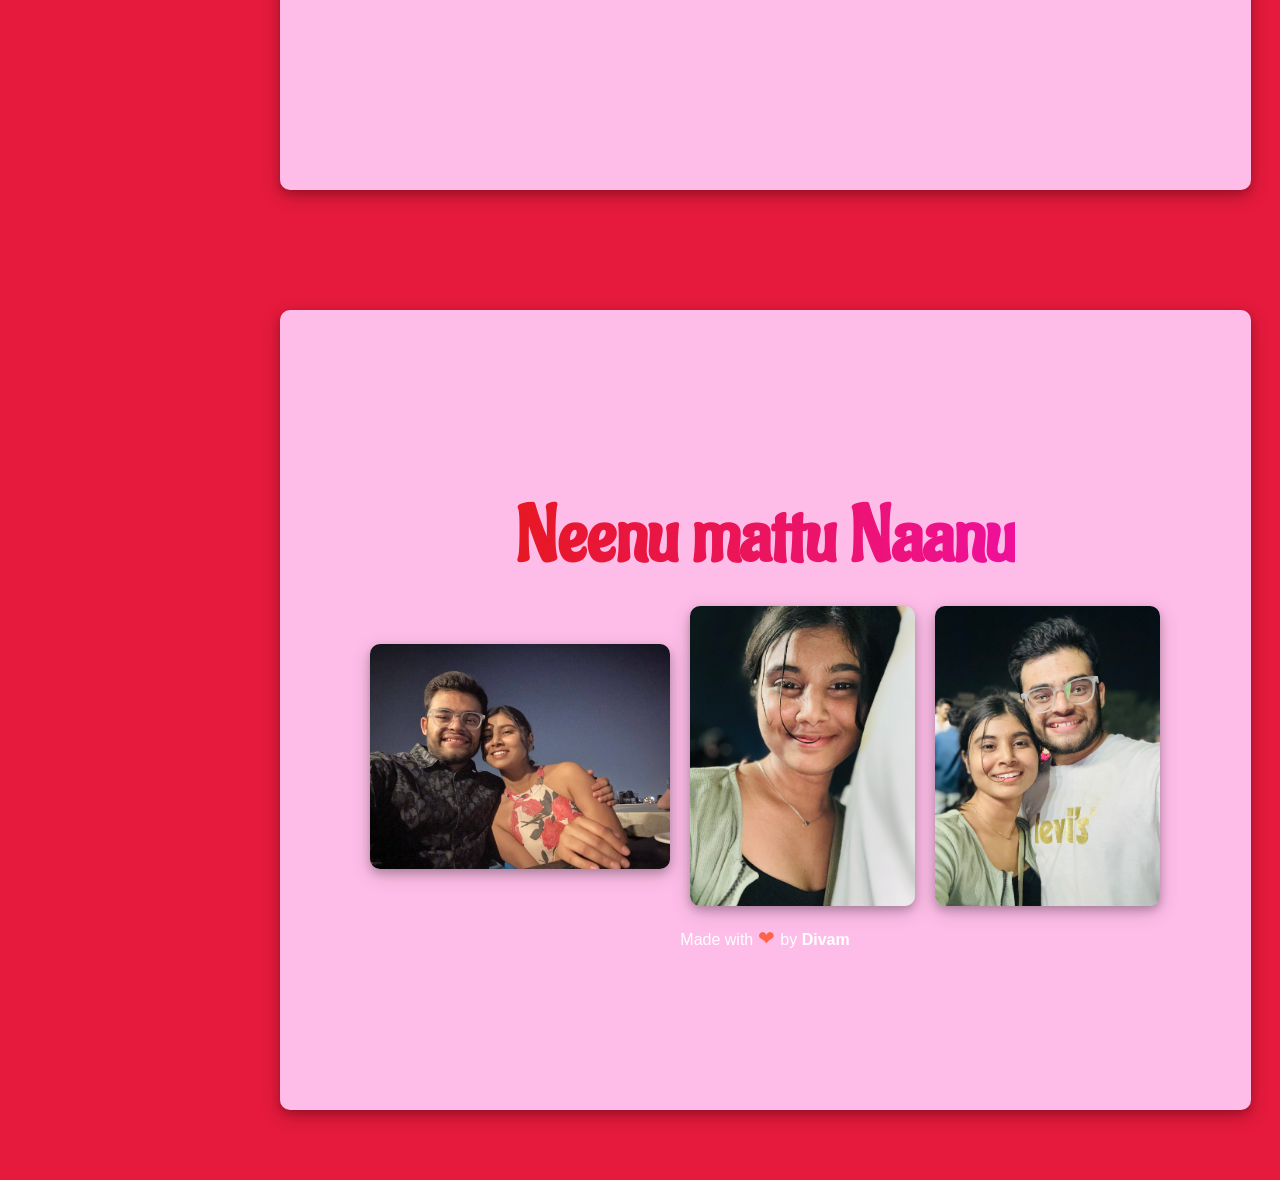
==== commit 7e3f022f: "valentine" ====
--- a/index.html
+++ b/index.html
@@ -15,7 +15,7 @@
     <div class="menu">
 		<ul>
 			<li><a href="#home">Present</a></li>
-			<li><a href="#about">About Us</a></li>
+			<li><a href="#about">The 14th of Feb 2024</a></li>
 			<li><a href="#portfolio">Us</a></li>
 		</ul>
 	</div>
@@ -24,23 +24,28 @@
         <div class="hbg">
             <img class="mainlogo" src="Images/IMG_5678.jpg" alt="First Photo" style="width: 308px;height:232px;" transform: rotate(90deg);>
         <h1>Chinchuuu</h1>
-        <p>Merry Christmas!!🎄 and a Happy New Year!✨</p>
-        <p> I know I'm a little late but please accept this small token of my commitment to us</p>
+        <p class = 'ask'>Will you be my Valentine?</p>
+        <p class = 'ifyes'> If yes then, scroll below!!</p>
+        <p class = 'sayyes'> (please say yes, please say yes)</p>
+        <!-- <p> </p> -->
     </div>
     </section>
     
     <section id="about">
         <div class="hbg" style="text-align:center">
-        <h1>About Us</h1>
-        <p>Who knew a trip over a saree can lead you to meet one of the best people you have met!</p>
+        <h1>Wishing you a very lovely valentine my Chinchuu</h1>
+        <p>🥰🥰🥰🥰🥰</p>
+        <p> Here's to many more mi amor!!🥂🥂</p>
+
+        <!-- <p>Who knew a trip over a saree can lead you to meet one of the best people you have met!</p>
         <p>This website is my gift to you, whenver you want, you can come here and see what we have built for us in the past one year.</p>
         <p>I know I'm stupid and don't know a lot of things, ML? that I can do in sleep but understanding you is something that still baffles me</p>
         <p>I don't think I'll ever be able to and that's fine because I'll keep trying and this will lead to some small but beautiful fights</p>
         <p>I'm ready to have a million fights with you if they lead to a single breathtaking, bone crushing HUG!!</p>
         <p>I've said a lot of wrong things at a lot of times and something that I should've told earlier but me being stupid! never did.</p>
         <p>This website is for the world and keeping the whole world witness</p>
-        <p>I, Divam Trivedi proclaim my love to My Chinchuuu, My Darling</p>
-        <p class = 'ily'> I LOVE YOU!!!</p>
+        <p>I, Divam Trivedi proclaim my love to My Chinchuuu, My Darling</p> -->
+        <p class = 'ily'> I LOVE YOU!!!🥰❤️</p>
     </div>
     </section>
     
@@ -49,9 +54,9 @@
             <h1>Neenu mattu Naanu</h1>
             <div class="gallery">
                 
-                <img src="Images/IMG_0179.jpg">
-                <img src="Images/IMG_5396.JPG">
-                <img src="Images/IMG_7204.jpg">
+                <img src="Images/IMG_7889.jpg">
+                <img src="Images/IMG_8032.jpg">
+                <img src="Images/IMG_8028.jpg">
                 <!-- <img src="Images/IMG_0188.jpg"> -->
             </div>
         <div class="credit">Made with <span style="color:tomato;font-size:20px;">❤ </span>by<a> Divam</a></div>
--- a/one.css
+++ b/one.css
@@ -4,16 +4,17 @@
     padding: 0;
 }
 body{
-    background: #2C5364; 
+    /* background: #2C5364;  */
+    background-color: #e51a3c;
     
 }
 .menu {
     display: flex;
     justify-content: center;
     align-items: center;
-    background: #141E30;
+    background: #d52a53;
     box-shadow: 0 4px 8px 0 rgba(0, 0, 0, 0.2), 0 6px 20px 0 rgba(0, 0, 0, 0.19);
-	color: #fff;
+	color: #e71823;
 	height:88%;
     width:15%;
 	position: fixed;
@@ -45,7 +46,7 @@
     font-family: 'Aladin', cursive;
 }
 .menu a:hover {
-	color: #f5af19;
+	color: #f59;
 }
 .menu a:active {
 	color: #f59;
@@ -124,7 +125,7 @@
     padding:40px;
     height: 80vh;
     width: 90%;
-    background: #141E30;
+    background: #febde8;
     box-shadow: 0 4px 8px 0 rgba(0, 0, 0, 0.2), 0 6px 20px 0 rgba(0, 0, 0, 0.19);
     overflow: auto;
 }
@@ -150,7 +151,7 @@
 .hbg h1 {
    padding-top: 20px;
     font-size: 78px;
-    background-image: linear-gradient(to right, #ee00ff 0%, #fbff00 100%);
+    background-image: linear-gradient(to right, #e71823 0%, #ef109b 100%);
     color: transparent;
     background-clip: text;
     font-family: 'Aladin', cursive;
@@ -161,7 +162,22 @@
     font-size: 24px;
     font-family: Verdana, Geneva, Tahoma, sans-serif;
     text-align: center;
-    color: #bbbbbb;
+    color: #e71823;
+}
+
+.ifyes {
+    font-size: 16px;
+    color: red;
+}
+
+.ask {
+    font-size: 30px;
+    color: red;
+}
+.sayyes {
+    font-size: 12px;
+    text-align: center;
+    color: red;
 }
 
 .ily{
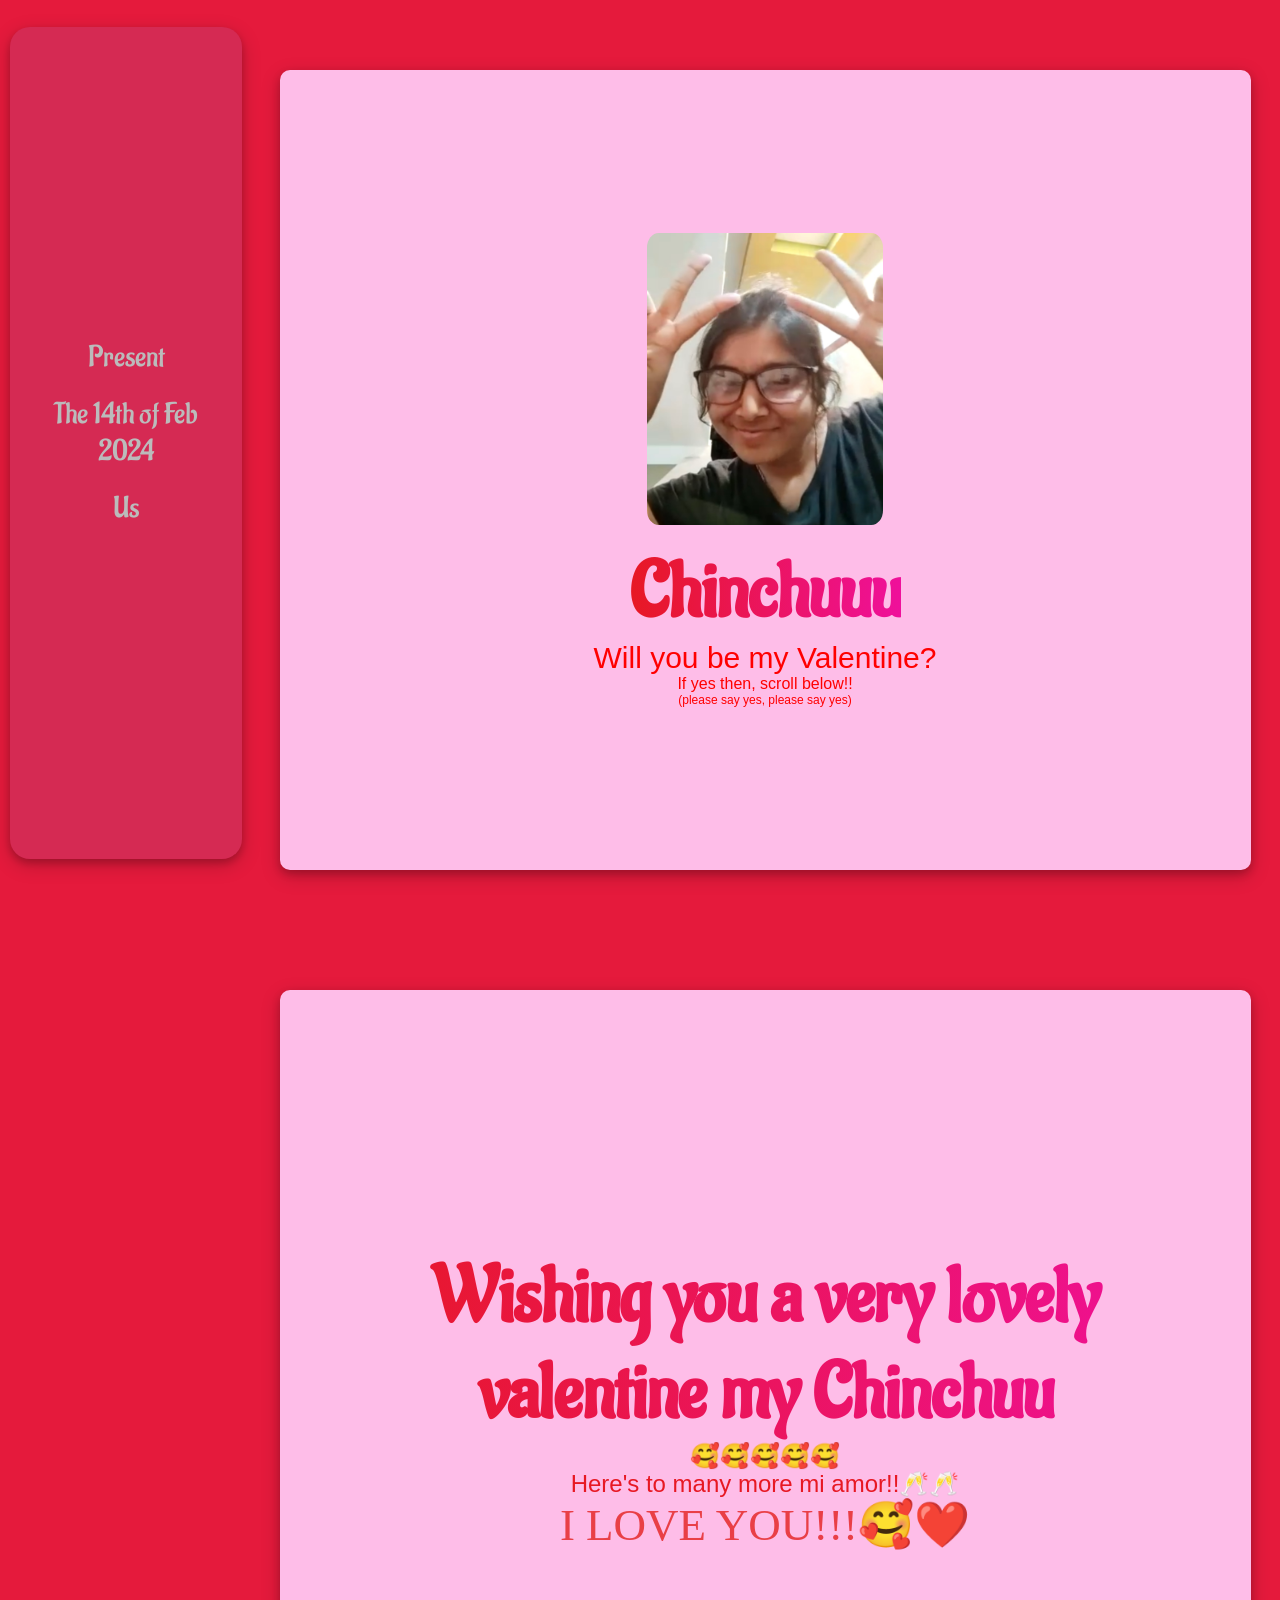
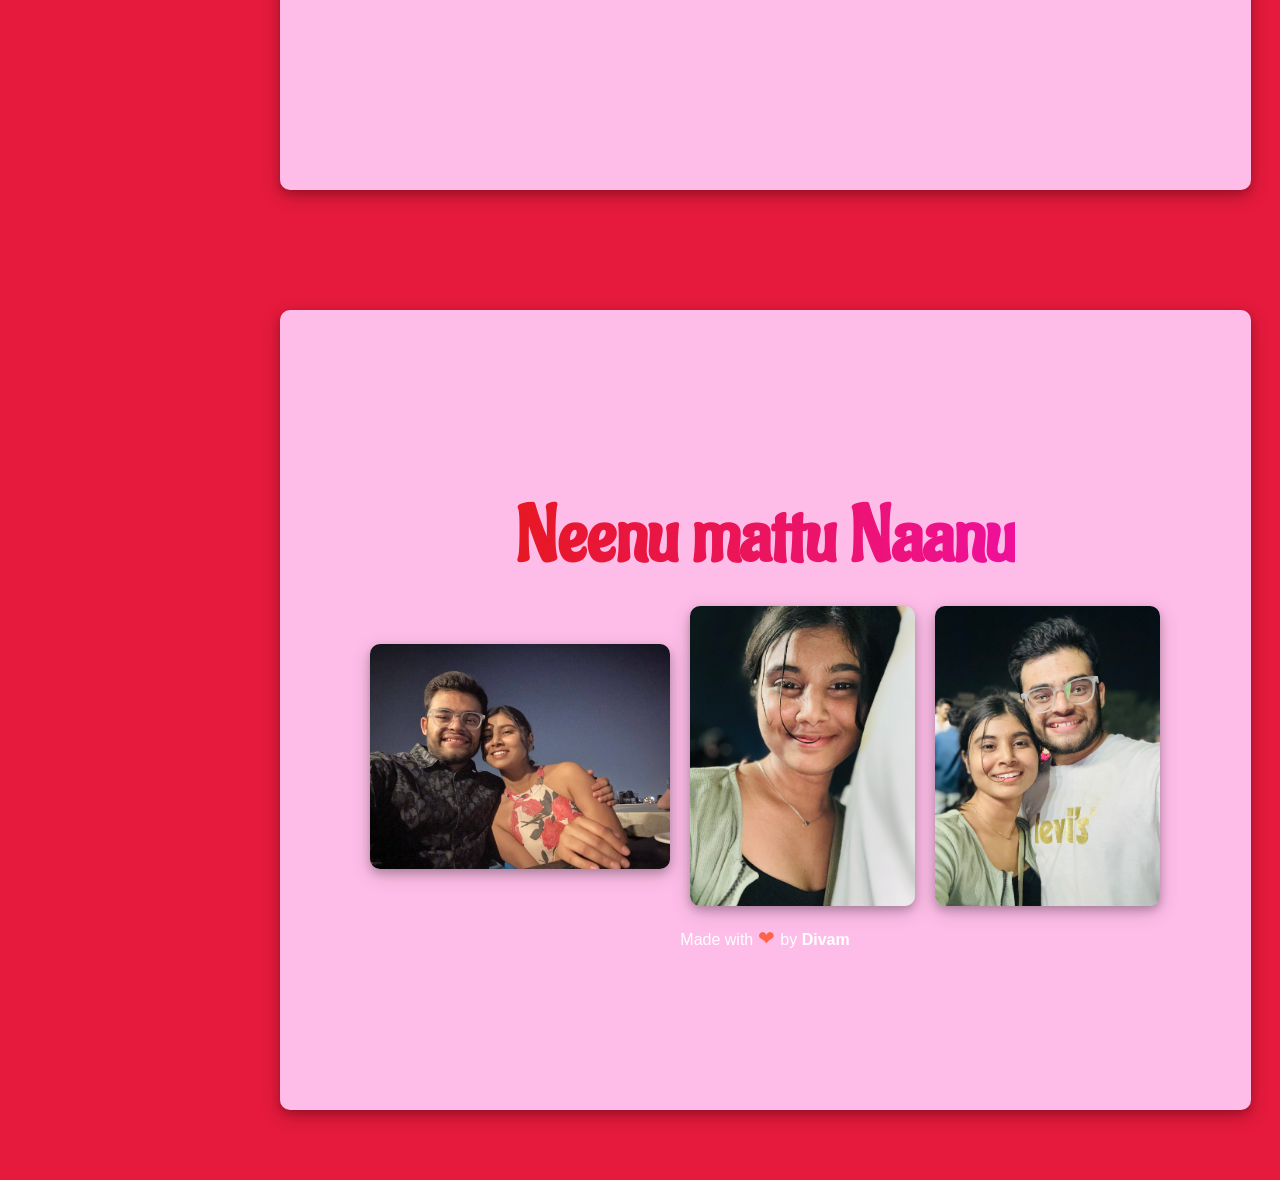
==== commit d6b2fbff: "valentine" ====
--- a/index.html
+++ b/index.html
@@ -22,7 +22,7 @@
     
     <section id="home">
         <div class="hbg">
-            <img class="mainlogo" src="Images/IMG_5678.jpg" alt="First Photo" style="width: 308px;height:232px;" transform: rotate(90deg);>
+            <img class="mainlogo" src="Images/IMG_8068.jpg" alt="First Photo" style="width: 236px;height:292px;" transform: rotate(90deg);>
         <h1>Chinchuuu</h1>
         <p class = 'ask'>Will you be my Valentine?</p>
         <p class = 'ifyes'> If yes then, scroll below!!</p>
